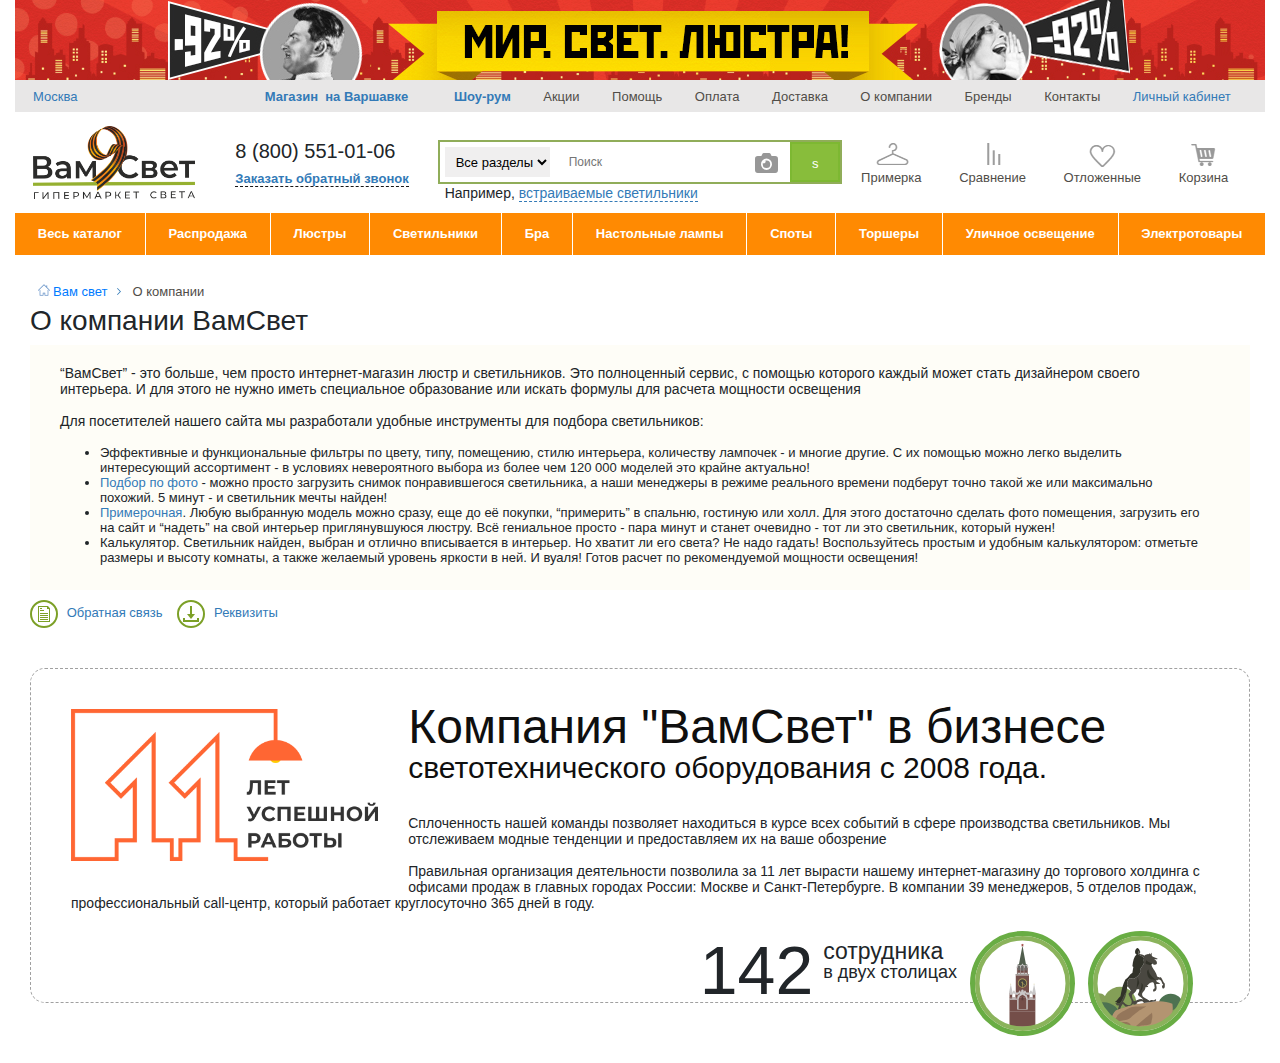
==== aboutUs.html @ 751c677e "about us" ====
<!DOCTYPE html>
<html lang="en">
<head>
	<meta charset="UTF-8">
	<title>Document</title>
	<meta name="viewport" content="width=device-width, initial-scale=1, shrink-to-fit=no">
	<link rel="stylesheet" href="css/bootstrap.min.css">
	<link rel="stylesheet" href="css/aboutUs.css">
</head>
<body>
	<div id="mySidenav" class="sidenav">
            <a href="#" id=space-link></a>
            <a href="#" class="main-menu-link accordion-menu-1" active>Главное меню</a>
            <nav class="mySidenav-panel" style="max-height: 304px">
                <a href="#" class="main-menu-link accordion-menu-2" >Распродажа</a>
                <nav class="mySidenav-panel">
                    <a href="#" class="main-menu-link pl-5 ">Люстры</a>
                    <a href="#" class="main-menu-link pl-5 ">Люстры</a>
                    <a href="#" class="main-menu-link pl-5 ">Люстры</a>
                </nav>
                <a href="#" class="main-menu-link accordion-menu-3" active id="category-link">Каталог</a>
                <nav class="mySidenav-panel" style="max-height: 152px">
                    <a href="#" class="main-menu-link pl-5">Люстры</a>
                    <a href="#" class="main-menu-link pl-5 ">Люстры</a>
                    <a href="#" class="main-menu-link pl-5 ">Люстры</a>
                    <a href="#" class="main-menu-link pl-5 ">Люстры</a>
                </nav>
                <a href="#" class="main-menu-link">Акции</a>
                <a href="#" class="main-menu-link">Шоу-рум</a>
                <a href="#" class="personal-cabinet d-block">Доставка</a>
                <a href="#" class="personal-cabinet d-block">Оплата</a>
                <a href="#" class="personal-cabinet d-block">Подбор по фото</a>
                <a href="#" class="personal-cabinet d-block">Контакты</a>
            </nav>
            <a href="#" class="personal-cabinet d-block" >Личный кабинет</a>
        </div>
        <div id="main">
            <div class="wrapper" >
                <div id="header" class="d-xl-none d-lg-none d-block d-sm-block d-md-block">
                    <div class="header__content header-container">
                        <div class="d-flex justify-content-between align-items-center">
                            
                            
                            <a href="#category-link" class="header-btn" id="span-open" onclick="openNav()">&#9776;
                            </a>
                            <span class="header-btn" id="span-close" onclick="closeNav()">&#9776;</span>
                            <img src="img/header/vslogo_9mm.png" class="d-none d-sm-block d-md-block" width="70" alt="">
                            <div class="header-form d-none d-sm-none d-md-none">
                                <input type="text">
                            </div>
                            <img src="img/header/header-img-1.PNG">
                            <img src="img/header/header-img-2.PNG">
                            <img src="img/header/header-img-3.PNG">
                            <img src="img/header/header-img-4.PNG">
                            <img src="img/header/header-img-5.PNG">
                            <img src="img/header/header-img-6.PNG">
                            <a href="#" class="nav-1__link_1 d-md-block d-sm-block d-none">Личный ка...</a>
                        </div>
                    </div>
                </div>
                <div class="container">
                    <div class="row top-nav">
                        <div class="col-12">
                            <a href="#">
                                <img src="img/bg-h.jpeg"
                                class="mx-100 d-xl-block d-lg-block d-md-none d-sm-none d-none m-auto" />
                                <img src="img/bg-h-mob.jpeg"
                                class="mx-100 d-xl-none d-lg-none d-md-block d-sm-block d-block m-auto">
                            </a>
                        </div>
                    </div>
                    <div class="row px-18 nav-1 no-gutters d-none d-sm-none d-md-none d-lg-flex d-xl-flex">
                        <div class="col-xl-2 col-lg-1">
                            <a href="#" class="d-block nav-1__links">Москва</a>
                        </div>
                        <div class="col-xl-2 col-lg-1 d-flex justify-content-around">
                            <a href="#" class="nav-1__link nav-1__links   font-weight-bold">Магазин &nbsp;<span
                                class="d-xl-inline d-lg-none">
                            на Варшавке</span></a>
                        </div>
                        <div class="col-xl-8 col-lg-10 d-flex justify-content-around">
                            <a href="#" class="nav-1__link nav-1__links   font-weight-bold">Шоу-рум</a>
                            <a href="#" class="nav-1__link">Акции</a>
                            <a href="#" class="nav-1__link">Помощь</a>
                            <a href="#" class="nav-1__link">Оплата</a>
                            <a href="#" class="nav-1__link">Доставка</a>
                            <div class="dropdown">
                                <a href="#" class="nav-1__link">О компании</a>
                                <div class="dropdown-content">
                                    <a href="#">Новости</a>
                                    <a href="#">Статьи</a>
                                    <a href="#">Онлайн-примерочная</a>
                                    <a href="#">Подбор освещения по фото</a>
                                    <a href="#">Фотогалерия</a>
                                </div>
                            </div>
                            <a href="#" class="nav-1__link">Бренды</a>
                            <a href="#" class="nav-1__link">Контакты</a>
                            <a href="#" class="nav-1__link nav-1__links  ">Личный кабинет</a>
                        </div>
                    </div>
                    <div class="row px-18 py-14 nav-2 no-gutters d-none d-sm-none d-md-none d-lg-flex d-xl-flex">
                        <div class="col-2">
                            <a href="#" class="nav-2__1-link">
                                <img src="img/header/vslogo_9m.png" class="mx-100">
                            </a>
                        </div>
                        <div class="col-2 nav-2-column-2">
                            <h5>8 (800) 551-01-06</h5>
                            <a href="#"><span>Заказать обратный звонок</span></a>
                        </div>
                        <div class="col-xl-4 col-lg-3">
                            <div class="nav-2-column-3">
                                <select>
                                    <option value="lustra">Все разделы </option>
                                    <option value="lustra">Люстры</option>
                                    <option value="lustra">Люстры</option>
                                    <option value="lustra">Люстры</option>
                                </select>
                                <input type="text" placeholder="Поиск">
                                <div class="photo">
                                </div>
                                <button>s</button>
                                <div class="note">
                                    <p>Например, <a href="#"><span>встраиваемые светильники</span></a></p>
                                </div>
                            </div>
                        </div>
                        <div class="col-xl-4 col-lg-4 ml-lg-3 m-xl-0 d-flex justify-content-around">
                            <div class="nav-2-column-4__block">
                                <img src="img/nav-2__img/nav-2-_img-1.PNG" class="ml-auto mr-auto" alt="">
                                <a href="#" class="dropdown">Примерка
                                    <div class="dropdown-content nav-2-column-4__block__drop">
                                        <h3>Примерка товары</h3>
                                        <p>Добавьте товары для примерки</p>
                                    </div>
                                </a>
                            </div>
                            <div class="nav-2-column-4__block">
                                <img src="img/nav-2__img/nav-2-_img-2.PNG" class="nav-2-column-4__block-img-2 ml-auto mr-auto"
                                alt="">
                                <a href="#" class="dropdown">Сравнение
                                    <div class="dropdown-content nav-2-column-4__block__drop">
                                        <h3>Сравнение товаров</h3>
                                        <p>Добавьте товары для сравнение</p>
                                    </div>
                                </a>
                            </div>
                            <div class="nav-2-column-4__block">
                                <img src="img/nav-2__img/nav-2-_img-3.PNG" class="ml-auto mr-auto" alt="">
                                <a href="#" class="dropdown">Отложенные
                                    <div class="dropdown-content nav-2-column-4__block__drop">
                                        <h3>Отложенные товары</h3>
                                        <p>Отложите понравившиеся товары</p>
                                    </div>
                                </a>
                            </div>
                            <div class="nav-2-column-4__block">
                                <img src="img/nav-2__img/nav-2-_img-4.PNG" class="ml-auto mr-auto" alt="">
                                <a href="#" class="dropdown">Корзина
                                    <div class="dropdown-content nav-2-column-4__block__drop">
                                        <h3>Корзина</h3>
                                        <p>Добавьте товары для покупки</p>
                                    </div>
                                </a>
                            </div>
                        </div>
                    </div>
                    <div class="row no-gutters nav-3 mb-4 d-none d-sm-none d-md-none d-xl-flex d-lg-flex">
                        <ul id="nav" class="col-12">
                            <li><a href="#">Весь каталог</a></li>
                            <li><a href="#">Распродажа</a></li>
                            <li><a href="#">Люстры</a></li>
                            <li><a href="#">Светильники</a></li>
                            <li><a href="#">Бра</a></li>
                            <li><a href="#">Настольные лампы</a></li>
                            <li><a href="#">Споты</a></li>
                            <li><a href="#">Торшеры</a></li>
                            <li><a href="#">Уличное освещение</a></li>
                            <li><a href="#">Электротовары</a></li>
                        </ul>
                    </div>
                </div>

			<main class="main">
				<div class="container">
					<div class="row no-gutters px-15">
						<nav class="main-nav">
							<a href="index.html">Вам свет</a>
							<a href="#">О компании</a>
						</nav>
						<div class="w-100"></div>
						<div>
							<h3>О компании ВамСвет</h3>
						</div>
						<div class="w-100"></div>
						<div class="main-description">
							<p class="mb-3 main-title">“ВамСвет” - это больше, чем просто интернет-магазин люстр и светильников. Это полноценный сервис, с помощью которого каждый может стать дизайнером своего интерьера. И для этого не нужно иметь специальное образование или искать формулы для расчета мощности освещения</p>
							<p class="mb-3">Для посетителей нашего сайта мы разработали удобные инструменты для подбора светильников:</p>
							<ul class="pl-40 mb-10">
								<li>Эффективные и функциональные фильтры по цвету, типу, помещению, стилю интерьера, количеству лампочек - и многие другие. С их помощью можно легко выделить интересующий ассортимент - в условиях невероятного выбора из более чем 120 000 моделей это крайне актуально!</li>
								<li><a href="#">Подбор по фото</a> - можно просто загрузить снимок понравившегося светильника, а наши менеджеры в режиме реального времени подберут точно такой же или максимально похожий. 5 минут - и светильник мечты найден!</li>
								<li><a href="#">Примерочная</a>. Любую выбранную модель можно сразу, еще до её покупки, “примерить” в спальню, гостиную или холл. Для этого достаточно сделать фото помещения, загрузить его на сайт и “надеть” на свой интерьер приглянувшуюся люстру. Всё гениальное просто - пара минут и станет очевидно - тот ли это светильник, который нужен!</li>
								<li>Калькулятор. Светильник найден, выбран и отлично вписывается в интерьер. Но хватит ли его света? Не надо гадать! Воспользуйтесь простым и удобным калькулятором: отметьте размеры и высоту комнаты, а также желаемый уровень яркости в ней. И вуаля! Готов расчет по рекомендуемой мощности освещения!</li>
							</ul>
						</div>
						<div class="w-100"></div>
						
						<div class="main-icons my-10">
							<a href="#">
								<i></i>
								<span>Обратная связь</span>
							</a>
							<a href="#">
								<i></i>
								<span>Реквизиты</span>
							</a>	
						</div>
						<div class="w-100"></div>
						<div class="main-section-1 w-100">
							<div class="main-section-1__content">
								<div>
								<img src="img/about/11_years.png" class="img-fluid" alt="">						
								</div>
								<p class="main-section-1__content-description">
									Компания "ВамСвет" в бизнесе <br>
								<span>светотехнического оборудования с 2008 года.</span>	
								</p>
								<p class="mb-3">Сплоченность нашей команды позволяет находиться в курсе всех событий в сфере производства светильников. Мы отслеживаем модные тенденции и предоставляем их на ваше обозрение</p>
								<p class="mb-3">Правильная организация деятельности позволила за 11 лет вырасти нашему интернет-магазину до торгового холдинга с офисами продаж в главных городах России: Москве и Санкт-Петербурге. В компании 39 менеджеров, 5 отделов продаж, профессиональный call-центр, который работает круглосуточно 365 дней в году.</p>
							</div>
							<div class="main-section-1__content-bottom">
								<div class="main-section-1__content-bottom__text">
									142
									<p>
										сотрудника
										<br>
										<span>в двух столицах</span>
									</p>
								</div>
								<div class="main-section-1__content-bottom__icons">
									<div class="main-section-1__content-bottom__icons-item">
										<img src="img/about/ico-02.svg" >
									</div>
									<div class="main-section-1__content-bottom__icons-item">
										<img src="img/about/ico-03.svg" >
									</div>
								</div>		
							</div>
						</div>
					</div>	
					<!-- row -->

				</div>	
				<!-- container -->
			</main>		

            </div>
			<!-- wrapper -->
        </div>
		  <!-- main -->


        <script src="js/about.js"></script>
</body>
</html>
---- css/aboutUs.css ----
* {
    margin: 0;
    padding: 0;
    box-sizing: border-box;
}

html {
    scroll-behavior: smooth;
}

body {
    font: 13px Arial, Helvetica, sans-serif;
}

p {
    font-size: 14px;
}
:root {
    --firstColor: #337ab7;
    --secondColor: #504d48;
    --thirdColor: #CC0000;
    --fourColor: #90ad59;
    --fiveColor: #E8E7E7;
}

a {
    text-decoration: none;
}
a:hover {
    text-decoration: none;
}

/* our-margins */

.my-10 {
    margin-top: 10px;
    margin-bottom: 10px;
}

.my {
    margin-top: 20px;
    margin-bottom: 10px;
}

.mx-100 {
    max-width: 100%;
}

.mb-10 {
    margin-bottom: 10px;
}

/* container */

.container {
    position: relative;
    max-width: 1280px;
}

/*  own-paddings  */

.pl-40 {
    padding-left: 40px;
}

.px-18 {
    padding-left: 18px;
    padding-right: 18px;
}

.py-14 {
    padding-top: 14px;
    padding-bottom: 14px;
}


.px-15 {
    padding: 0 15px;
}

/* header-block */

#header {
    padding: 21px 0 15px;
    position: fixed;
    top: 0;
    width: 100%;
    left: 0;
    margin: 0;
    z-index: 100;
    background-color: #fff;
    border-bottom: 2px solid #F6F6F6;
}


.header__content {
    min-height: 52px;
    margin: 0 auto;
}
@media screen and (max-width: 991px) {
    .header-container {
        max-width: 750px;
        padding: 0 15px;
     
    }
}

.header-btn {
    font-size: 30px;
    cursor: pointer;
}

.sidenav {
  height: 100%;
  width: 0;
  position: fixed;
  z-index: 1;
  top: 0;
  left: 0;
  background-color: #FCFBFB;
  overflow-x: hidden;
  transition: 0.5s;
}

.mySidenav-panel {
    max-height: 0;
    overflow: hidden;
    transition: max-height 0.5s ease-out;
}

.sidenav-link:hover {
  color: #f1f1f1;
}

.sidenav .closebtn {
  position: absolute;
  top: 0;
  right: 25px;
  font-size: 36px;
  margin-left: 50px;
}


#main {
  transition: margin-left .5s;
}

#span-close {
    display: none;
}

#space-link {
    display: block;
    padding: 2px 0 19px;
}



.accordion-menu-1::after {
    position: absolute;
    top: 0;
    right: 23px;
    display: block;
    height: 100%;
    width: 6px;
    content: "";
    background: url("../img/arrow-menu-mob.png") no-repeat 0 50%;
}

.accordion-menu-2::after {
    position: absolute;
    top: 0;
    right: 23px;
    display: block;
    height: 100%;
    width: 6px;
    content: "";
    background: url("../img/arrow-menu-mob.png") no-repeat 0 50%;
}


.accordion-menu-3::after {
    position: absolute;
    top: 0;
    right: 23px;
    display: block;
    height: 100%;
    width: 6px;
    content: "";
    background: url("../img/arrow-menu-mob.png") no-repeat 0 50%;
}

.active1, .accordion-menu-1:hover {
    color: #fff !important;
    background-color: #9BC85B;
}

.active2, .accordion-menu-2:hover {
        color: #24282b;
    background-color: #DFDFDF;
}

.active3, .accordion-menu-3:hover {
        color: #24282b;
    background-color: #DFDFDF;
}
.main-menu-link {
    display: block;
    position: relative;
    height: 38px;
    line-height: 38px;
    font-family: Arial;
    font-size: 13px;
    font-weight: 400;
    color: #24282b;
    padding: 0 23px;
    border-top: 1px solid #dcdcdc;
}

.personal-cabinet {
    display: block;
    border-bottom: 1px solid #dcdcdc;
    position: relative;
    height: 38px;
    line-height: 38px;
    font-family: Arial;
    font-size: 13px;
    font-weight: 400;
    color: #24282b;
    padding: 0px;
    width: 100%;
    background: #999;
    color: #fff;
    padding-left: 20px;
    padding-right: 10px;
}



@media screen and (max-height: 450px) {
  .sidenav {padding-top: 15px;}
}





/*  nav-1-block */

.nav-1 {
    align-items: center;
    min-height: 32px;
    background-color: var(--fiveColor);
}

.nav-1__link {
    display: flex;
    align-items: center;
    height: 32px;
    padding: 0 12px;
}
@media screen and (max-width: 1200px) {
    .nav-1__link {
        padding: 0 5px;
    }
}
.nav-1__link:hover {
    background-color: #fff;
}

.nav-1__link {
    color: var(--secondColor);
}

.nav-1__links {
    color: var(--firstColor);
}
@media screen and (max-width: 992px) {
    .top-nav {
        margin-top: 90px;
    }
}

.dropdown {
    position: relative;
}

.dropdown-content {
    display: none;
    position: absolute;
    background-color: #fff;
    min-width: 260px;
    box-shadow: 0 8px 16px 0 rgba(0, 0, 0, 0.2);
    z-index: 1000;
}

.dropdown-content a {
    color: black;
    padding: 12px 16px;
    text-decoration: none;
    display: block;
}
.dropdown-content a:hover {
    color: var(--thirdColor);
}
.dropdown:hover .dropdown-content {
    display: block;
}
.dropdown:hover a {
    background-color: #fff;
}

/* nav-2-block */

.nav-2__1-link {
    display: block;
    width: 162px;
    height: 100%;
}

.nav-2 {
    display: flex;
    align-items: center;
}

.nav-2-column-2 > a > span {
    color: var(--firstColor);
    font-size: 13px;
    font-weight: bold;
    border-bottom: 1px dashed #171717;
}
@media screen and (max-width: 1140px) {
    .nav-2-column-2 > h5 {
        font-size: 18px;
    }

    .nav-2-column-2 {
        margin-right: 30px;
        margin-left: 30px;
    }

    .nav-2-column-2 > a > span {
        font-size: 11px;
    }
}
.nav-2-column-2 > a:hover span {
    color: var(--thirdColor);
    transition: 500ms;
    border: none;
    -webkit-transition: 500ms;
    -moz-transition: 500ms;
    -ms-transition: 500ms;
    -o-transition: 500ms;
}

.nav-2-column-3 {
    position: relative;
    display: flex;
    border: 2px solid #90ad59;
}

.nav-2-column-3 > select {
    display: flex;
    flex-wrap: nowrap;
    align-items: center;
    min-width: 98px;
    margin: 5px;
    background: #f0efef;
    padding-left: 7px;
    border: none;
    outline: none;
}

.nav-2-column-3 > input {
    width: 190px;
    font-size: 12px;
    color: #000;
    height: 40px;
    line-height: 40px;
    background: none;
    border: none;
    padding: 0 0 0 14px;
    outline: none;
}
@media screen and (min-width: 1198px) and (max-width: 1266px) {
    .nav-2-column-3 > input {
        width: 170px;
    }
}
.photo {
    background: url("../img/photo.svg") no-repeat;
    background-position: center;
    width: 23px;
    height: 40px;
    margin: 0 10px;
    cursor: pointer;
    position: relative;
}
.nav-2-column-3 > button {
    position: absolute;
    right: 0;
    min-width: 50px;
    border: 2px solid #7db832;
    height: 40px;
    line-height: 40px;
    text-align: center;
    background: #88bd3b;
    cursor: pointer;
    outline: none;
    vertical-align: bottom;
    color: #ffffff;
}

.nav-2-column-4__block {
    display: flex;
    justify-content: space-between;
    align-items: flex-start;
    flex-direction: column;
}

.nav-2-column-4__block > a {
    color: var(--secondColor);
}
.nav-2-column-4__block > a:hover {
    color: var(--fourColor);
    transition: 500ms;
    -webkit-transition: 500ms;
    -moz-transition: 500ms;
    -ms-transition: 500ms;
    -o-transition: 500ms;
}

.nav-2-column-4__block-img-2 {
    margin-top: -5px;
}

.nav-2-column-4__block__drop {
    position: absolute;
    left: -250px;
    top: 20px;
    width: 340px;
    border: 1px solid #eae9e9;
    background: #fff;
    border-radius: 2px;
    z-index: 99;
    margin-top: 10px;
}

.nav-2-column-4__block__drop > h3 {
    color: #000;
    padding: 10px 15px;
    font-size: 18px;
}

.nav-2-column-4__block__drop > p {
    color: #000;
    padding: 10px 15px 0;
    border-top: 1px solid #dedede;
}

.note {
    bottom: -35px;
    position: absolute;
    margin-left: 5px;
    margin-top: 5px;
}

.note > p > a {
    color: var(--firstColor);
}

.note > p > a > span {
    border-bottom: 0.5px dashed #337ab7;
}
.note > p > a:hover span {
    border: none;
}
@media screen and (max-width: 1042px) {
    .note {
        font-size: 12px;
    }
}

/* nav-3 */

.nav-3 {
    height: 42px;
    background-color: #ff8a02;
}

#nav {
    list-style: none;
    margin: 0;
    display: flex;
    justify-content: space-between;
    align-items: center;
    height: 100%;
    padding: 0;
}

#nav > li {
    -webkit-box-flex: 1;
    -ms-flex-positive: 1;
    flex-grow: 1;
    height: 42px;
    line-height: 42px;
    white-space: nowrap;
    text-align: center;
}
#nav > li:not(:last-child) {
    border-right: 1px solid #fff;
}

#nav > li > a {
    display: block;
    padding: 0 20px;
    height: 100%;
    font-size: 14px;
    font-weight: bold;
    color: #ffffff;
}
#nav > li > a:hover {
    background-color: #67ae00;
}
@media screen and (max-width: 1299px) {
    #nav > li > a {
        padding: 0 12px;
        font-size: 13px;
    }
}
@media screen and (max-width: 1199px) {
    #nav > li > a {
        padding: 0 10px;
        font-size: 11px;
    }
}


/* main */ 

.main {
    display: block;   
}

@media screen and (max-width: 992px) {
    .main {
        padding-top: 21px;
        padding-bottom: 10px;
    }
}


.main-nav {
    display: -webkit-flex;
    display: -moz-flex;
    display: -ms-flex;
    display: -o-flex;
    display: flex;
}

.main-nav > a:nth-child(1):before {
    content: "";
    background: url("../img/about/home-link.png")no-repeat center;
    width: 12px;
    height: 12px;
    position: absolute;
    margin-left: -15px;
    top: 5px;
}
 
.main-nav > a:nth-child(1) {
    display: block;
    padding: 5px 5px 5px 23px;
    margin-right: 15px;
}

.main-nav > a:nth-child(1):hover {
    color: var(--thirdColor);
}

.main-nav > a:nth-child(1):after {
    content: '';
    background: url("../img/about/arrow-down.svg") no-repeat center;
    width: 4px;
    height: 9px;
    position: absolute;
    top: 12px;
    margin-left: 10px;
    margin-top: -4px;
    -webkit-transform: rotate(180deg);
    -ms-transform: rotate(180deg);
    transform: rotate(180deg);
}

.main-nav > a:nth-child(2) {
    color: var(--secondColor);
    display: block; 
    padding: 5px;
}


.main-description {
    background-color: #fefdf7;
    padding: 20px 50px 15px 30px;
}

.main-description > ul > li > a {
    color: var(--firstColor);
}

.main-description > ul > li > a:hover {
    color: var(--thirdColor);
}

.main-icons {
    display: -webkit-flex;
    display: -moz-flex;
    display: -ms-flex;
    display: -o-flex;
    display: flex;
}

.main-icons > a {
    color: var(--firstColor);
    margin-right: 15px;
}

.main-icons > a:hover {
    color: var(--thirdColor);
}

.main-icons > a > i {
    vertical-align: middle;
    display: inline-block;
    border-radius: 100%;
    border: 2px solid #7ca027;
    position: relative;
    width: 28px;
    height: 28px;
    margin-right: 5px;
}

.main-icons > a:nth-child(1) > i {
    background: url("../img/about/icon__page.png") no-repeat center;
} 
.main-icons > a:nth-child(2) > i {
    background: url("../img/about/icon__download.png") no-repeat center;
} 



/* main-section-1 */


.main-section-1 {
    border: 1px dashed #a0a0a0;
    padding: 40px 40px 75px 40px;
    position: relative;
    border-radius: 15px;
    margin-top: 30px;
    margin-bottom: 60px;
}

@media only screen and (max-width: 991px) {
       .main-section-1{
        padding: 20px 21px 75px;
       } 
}

@media only screen and (max-width: 763px) {
       .main-section-1{
        padding-bottom: 125px !important;
       } 
}

@media only screen and (max-width: 650px) {
    .main-section-1 {
        padding: 20px 10px 100px;        
    }
}

@media only screen and (max-width: 600px) {
    .main-section-1 {
        margin-bottom: 82px; 
    }
}

.main-section-1__content > div:nth-child(1) {
    float: left;
    width: 27%;
    text-align: center;
    margin-right: 30px;
    margin-bottom: 30px;
}

@media only screen and (max-width: 500px) {
    .main-section-1__content > div:nth-child(1) {
        width: 100%;
    }    
}

.main-section-1__content-description{
    color: #0f0f0f;
    font-weight: 400;
    font-size: 48px;
    line-height: 35px;
    margin-bottom: 30px;
}


.main-section-1__content-description > span {
    font-size: 30px;
}

@media only screen and (max-width: 1000px) {
    .main-section-1__content-description {
        font-size: 30px;
    }
}

@media only screen and (max-width: 991px) {
    .main-section-1__content-description {
        padding-top: 14px;
    }
}

@media only screen and (max-width: 763px) {
    .main-section-1__content-description {
        padding-top: 14px;   
    }
}

@media only screen and (max-width: 500px) {
    .main-section-1__content-description {
         font-size: 18px;
         line-height: 23px;   
    }
    .main-section-1__content-description > span {
        font-size: 18px;
    }
}



.main-section-1__content-bottom__text {
    font-size: 68px;
    display: -webkit-flex;
    display: -moz-flex;
    display: -ms-flex;
    display: -o-flex;
    display: flex;
}


.main-section-1__content-bottom__text > p {
    font-size: 23px;
    line-height: 19px;
    padding-top: 11px;
    padding-left: 10px;
}

.main-section-1__content-bottom__text > p > span {
    font-size: 18px;
}

.main-section-1__content-bottom {
    position: absolute;
    display: -webkit-box;
    display: -ms-flexbox;
    display: flex;
    bottom: -34px;
    right: 56px;
}



@media only screen and (max-width: 640px) {
        .main-section-1__content-bottom {
            right: calc(50% - (236px/2));
            bottom: -90px;
            flex-direction: column;
        }
}


.main-section-1__content-bottom__icons-item {
    width: 105px;
    height: 105px;
    float: left;
    margin-left: 13px;
    background: #ffffff;
    border: 5px solid #69ad44;
    border-radius: 50%;
}
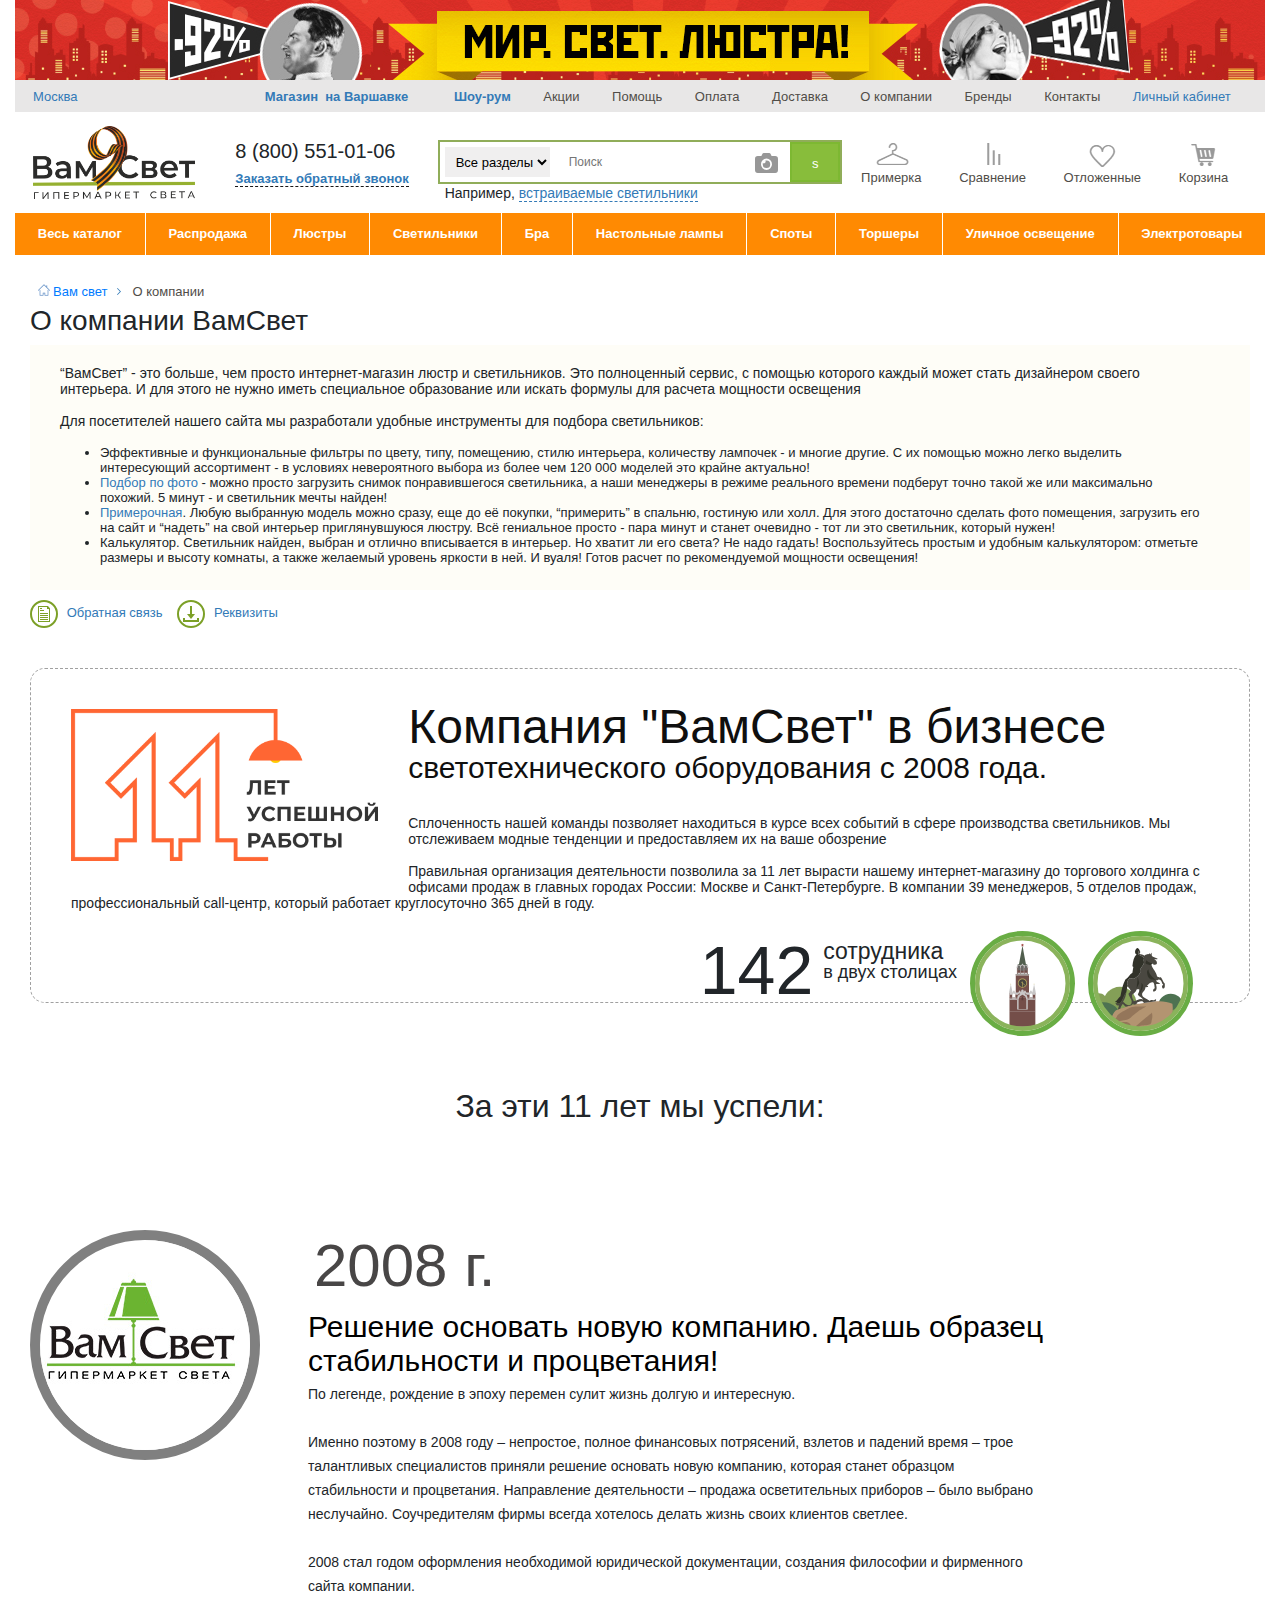
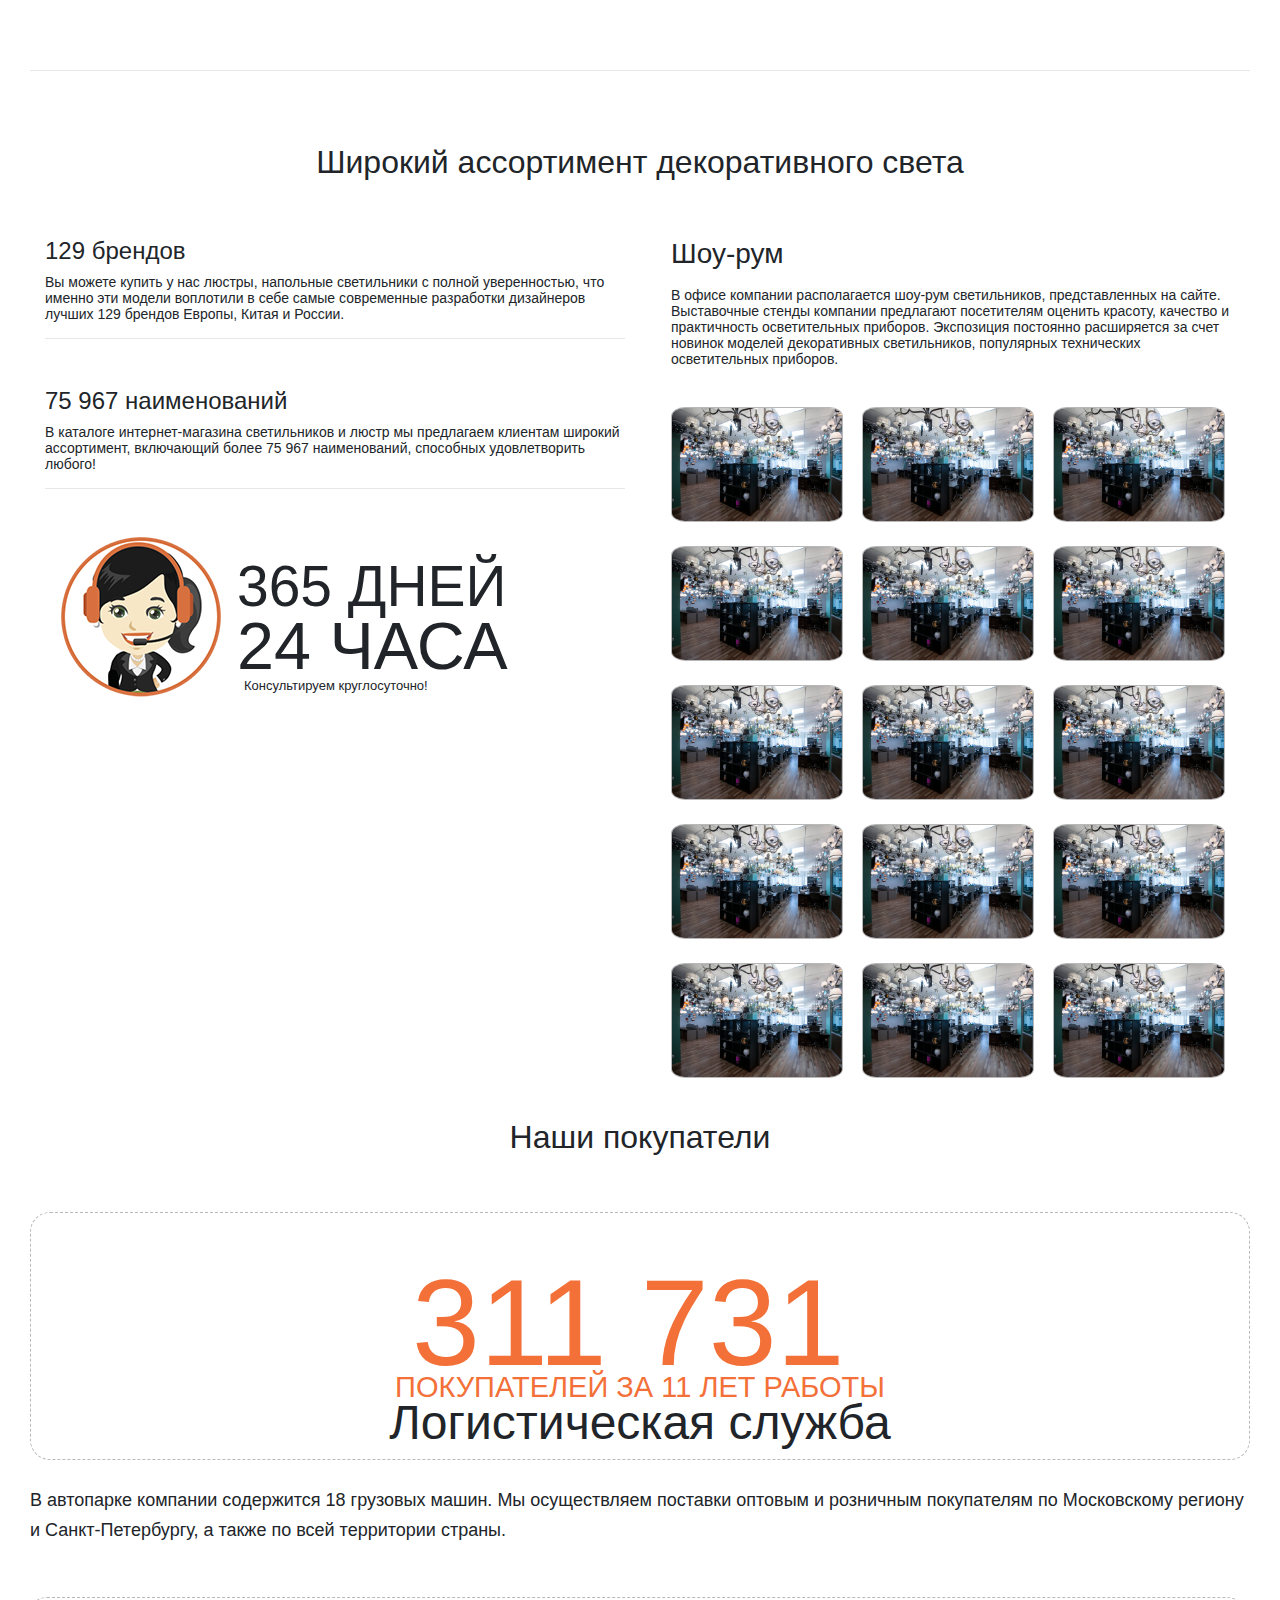
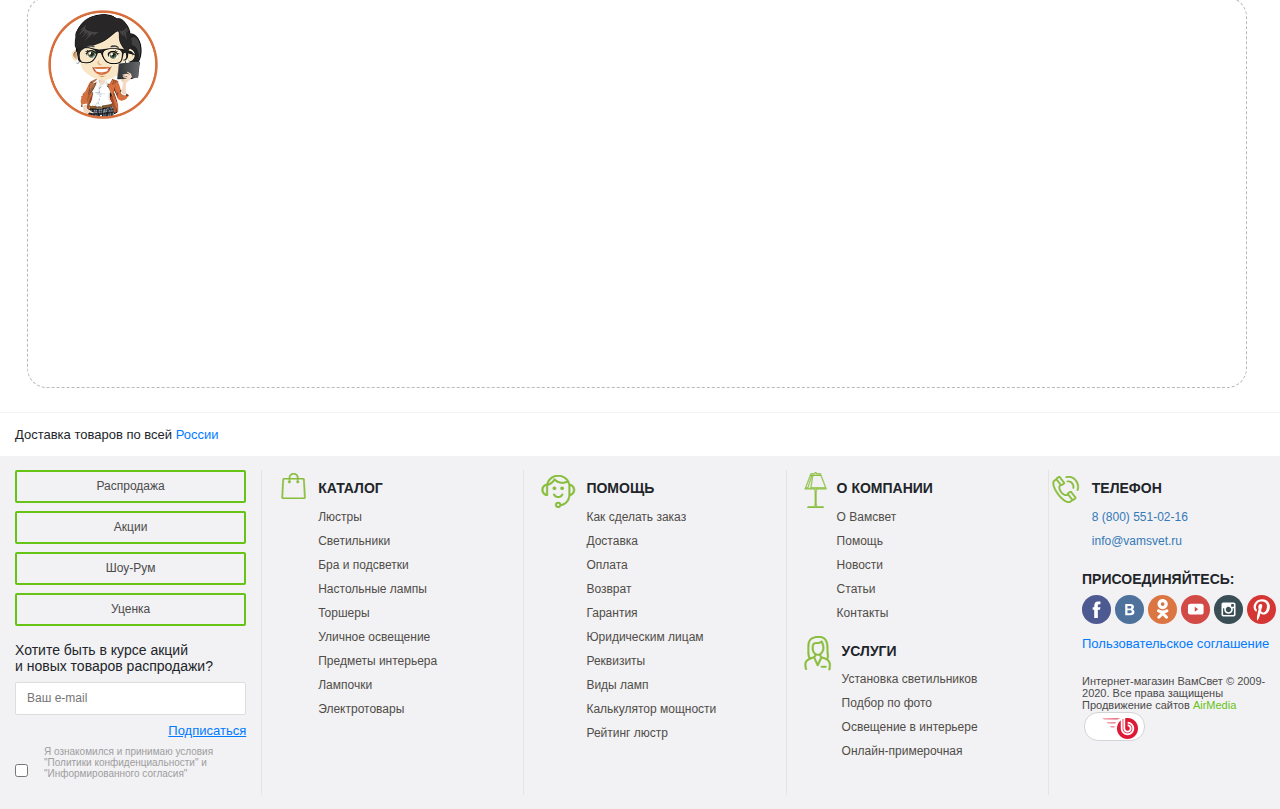
==== commit e1d52e94: "next changes" ====
--- a/aboutUs.html
+++ b/aboutUs.html
@@ -1,266 +1,763 @@
 <!DOCTYPE html>
 <html lang="en">
+
 <head>
-	<meta charset="UTF-8">
-	<title>Document</title>
-	<meta name="viewport" content="width=device-width, initial-scale=1, shrink-to-fit=no">
-	<link rel="stylesheet" href="css/bootstrap.min.css">
-	<link rel="stylesheet" href="css/aboutUs.css">
+    <meta charset="UTF-8">
+    <title>Document</title>
+    <meta name="viewport" content="width=device-width, initial-scale=1, shrink-to-fit=no">
+    <link rel="stylesheet" href="css/bootstrap.min.css">
+    <link rel="stylesheet" href="css/aboutUs.css">
 </head>
+
 <body>
-	<div id="mySidenav" class="sidenav">
-            <a href="#" id=space-link></a>
-            <a href="#" class="main-menu-link accordion-menu-1" active>Главное меню</a>
-            <nav class="mySidenav-panel" style="max-height: 304px">
-                <a href="#" class="main-menu-link accordion-menu-2" >Распродажа</a>
-                <nav class="mySidenav-panel">
-                    <a href="#" class="main-menu-link pl-5 ">Люстры</a>
-                    <a href="#" class="main-menu-link pl-5 ">Люстры</a>
-                    <a href="#" class="main-menu-link pl-5 ">Люстры</a>
-                </nav>
-                <a href="#" class="main-menu-link accordion-menu-3" active id="category-link">Каталог</a>
-                <nav class="mySidenav-panel" style="max-height: 152px">
-                    <a href="#" class="main-menu-link pl-5">Люстры</a>
-                    <a href="#" class="main-menu-link pl-5 ">Люстры</a>
-                    <a href="#" class="main-menu-link pl-5 ">Люстры</a>
-                    <a href="#" class="main-menu-link pl-5 ">Люстры</a>
-                </nav>
-                <a href="#" class="main-menu-link">Акции</a>
-                <a href="#" class="main-menu-link">Шоу-рум</a>
-                <a href="#" class="personal-cabinet d-block">Доставка</a>
-                <a href="#" class="personal-cabinet d-block">Оплата</a>
-                <a href="#" class="personal-cabinet d-block">Подбор по фото</a>
-                <a href="#" class="personal-cabinet d-block">Контакты</a>
+    <div id="mySidenav" class="sidenav">
+        <a href="#" id=space-link></a>
+        <a href="#" class="main-menu-link accordion-menu-1" active>Главное меню</a>
+        <nav class="mySidenav-panel" style="max-height: 304px">
+            <a href="#" class="main-menu-link accordion-menu-2">Распродажа</a>
+            <nav class="mySidenav-panel">
+                <a href="#" class="main-menu-link pl-5 ">Люстры</a>
+                <a href="#" class="main-menu-link pl-5 ">Люстры</a>
+                <a href="#" class="main-menu-link pl-5 ">Люстры</a>
             </nav>
-            <a href="#" class="personal-cabinet d-block" >Личный кабинет</a>
+            <a href="#" class="main-menu-link accordion-menu-3" active id="category-link">Каталог</a>
+            <nav class="mySidenav-panel" style="max-height: 152px">
+                <a href="#" class="main-menu-link pl-5">Люстры</a>
+                <a href="#" class="main-menu-link pl-5 ">Люстры</a>
+                <a href="#" class="main-menu-link pl-5 ">Люстры</a>
+                <a href="#" class="main-menu-link pl-5 ">Люстры</a>
+            </nav>
+            <a href="#" class="main-menu-link">Акции</a>
+            <a href="#" class="main-menu-link">Шоу-рум</a>
+            <a href="#" class="personal-cabinet d-block">Доставка</a>
+            <a href="#" class="personal-cabinet d-block">Оплата</a>
+            <a href="#" class="personal-cabinet d-block">Подбор по фото</a>
+            <a href="#" class="personal-cabinet d-block">Контакты</a>
+        </nav>
+        <a href="#" class="personal-cabinet d-block">Личный кабинет</a>
+    </div>
+    <div id="main">
+        <div class="wrapper">
+            <div id="header" class="d-xl-none d-lg-none d-block d-sm-block d-md-block">
+                <div class="header__content header-container">
+                    <div class="d-flex justify-content-between align-items-center">
+
+
+                        <a href="#category-link" class="header-btn" id="span-open" onclick="openNav()">&#9776;
+                        </a>
+                        <span class="header-btn" id="span-close" onclick="closeNav()">&#9776;</span>
+                        <img src="img/header/vslogo_9mm.png" class="d-none d-sm-block d-md-block" width="70" alt="">
+                        <div class="header-form d-none d-sm-none d-md-none">
+                            <input type="text">
+                        </div>
+                        <img src="img/header/header-img-1.PNG">
+                        <img src="img/header/header-img-2.PNG">
+                        <img src="img/header/header-img-3.PNG">
+                        <img src="img/header/header-img-4.PNG">
+                        <img src="img/header/header-img-5.PNG">
+                        <img src="img/header/header-img-6.PNG">
+                        <a href="#" class="nav-1__link_1 d-md-block d-sm-block d-none">Личный ка...</a>
+                    </div>
+                </div>
+            </div>
+            <div class="container">
+                <div class="row top-nav">
+                    <div class="col-12">
+                        <a href="#">
+                            <img src="img/bg-h.jpeg"
+                                class="mx-100 d-xl-block d-lg-block d-md-none d-sm-none d-none m-auto" />
+                            <img src="img/bg-h-mob.jpeg"
+                                class="mx-100 d-xl-none d-lg-none d-md-block d-sm-block d-block m-auto">
+                        </a>
+                    </div>
+                </div>
+                <div class="row px-18 nav-1 no-gutters d-none d-sm-none d-md-none d-lg-flex d-xl-flex">
+                    <div class="col-xl-2 col-lg-1">
+                        <a href="#" class="d-block nav-1__links">Москва</a>
+                    </div>
+                    <div class="col-xl-2 col-lg-1 d-flex justify-content-around">
+                        <a href="#" class="nav-1__link nav-1__links   font-weight-bold">Магазин &nbsp;<span
+                                class="d-xl-inline d-lg-none">
+                                на Варшавке</span></a>
+                    </div>
+                    <div class="col-xl-8 col-lg-10 d-flex justify-content-around">
+                        <a href="#" class="nav-1__link nav-1__links   font-weight-bold">Шоу-рум</a>
+                        <a href="#" class="nav-1__link">Акции</a>
+                        <a href="#" class="nav-1__link">Помощь</a>
+                        <a href="#" class="nav-1__link">Оплата</a>
+                        <a href="#" class="nav-1__link">Доставка</a>
+                        <div class="dropdown">
+                            <a href="#" class="nav-1__link">О компании</a>
+                            <div class="dropdown-content">
+                                <a href="#">Новости</a>
+                                <a href="#">Статьи</a>
+                                <a href="#">Онлайн-примерочная</a>
+                                <a href="#">Подбор освещения по фото</a>
+                                <a href="#">Фотогалерия</a>
+                            </div>
+                        </div>
+                        <a href="#" class="nav-1__link">Бренды</a>
+                        <a href="#" class="nav-1__link">Контакты</a>
+                        <a href="#" class="nav-1__link nav-1__links  ">Личный кабинет</a>
+                    </div>
+                </div>
+                <div class="row px-18 py-14 nav-2 no-gutters d-none d-sm-none d-md-none d-lg-flex d-xl-flex">
+                    <div class="col-2">
+                        <a href="#" class="nav-2__1-link">
+                            <img src="img/header/vslogo_9m.png" class="mx-100">
+                        </a>
+                    </div>
+                    <div class="col-2 nav-2-column-2">
+                        <h5>8 (800) 551-01-06</h5>
+                        <a href="#"><span>Заказать обратный звонок</span></a>
+                    </div>
+                    <div class="col-xl-4 col-lg-3">
+                        <div class="nav-2-column-3">
+                            <select>
+                                <option value="lustra">Все разделы </option>
+                                <option value="lustra">Люстры</option>
+                                <option value="lustra">Люстры</option>
+                                <option value="lustra">Люстры</option>
+                            </select>
+                            <input type="text" placeholder="Поиск">
+                            <div class="photo">
+                            </div>
+                            <button>s</button>
+                            <div class="note">
+                                <p>Например, <a href="#"><span>встраиваемые светильники</span></a></p>
+                            </div>
+                        </div>
+                    </div>
+                    <div class="col-xl-4 col-lg-4 ml-lg-3 m-xl-0 d-flex justify-content-around">
+                        <div class="nav-2-column-4__block">
+                            <img src="img/nav-2__img/nav-2-_img-1.PNG" class="ml-auto mr-auto" alt="">
+                            <a href="#" class="dropdown">Примерка
+                                <div class="dropdown-content nav-2-column-4__block__drop">
+                                    <h3>Примерка товары</h3>
+                                    <p>Добавьте товары для примерки</p>
+                                </div>
+                            </a>
+                        </div>
+                        <div class="nav-2-column-4__block">
+                            <img src="img/nav-2__img/nav-2-_img-2.PNG"
+                                class="nav-2-column-4__block-img-2 ml-auto mr-auto" alt="">
+                            <a href="#" class="dropdown">Сравнение
+                                <div class="dropdown-content nav-2-column-4__block__drop">
+                                    <h3>Сравнение товаров</h3>
+                                    <p>Добавьте товары для сравнение</p>
+                                </div>
+                            </a>
+                        </div>
+                        <div class="nav-2-column-4__block">
+                            <img src="img/nav-2__img/nav-2-_img-3.PNG" class="ml-auto mr-auto" alt="">
+                            <a href="#" class="dropdown">Отложенные
+                                <div class="dropdown-content nav-2-column-4__block__drop">
+                                    <h3>Отложенные товары</h3>
+                                    <p>Отложите понравившиеся товары</p>
+                                </div>
+                            </a>
+                        </div>
+                        <div class="nav-2-column-4__block">
+                            <img src="img/nav-2__img/nav-2-_img-4.PNG" class="ml-auto mr-auto" alt="">
+                            <a href="#" class="dropdown">Корзина
+                                <div class="dropdown-content nav-2-column-4__block__drop">
+                                    <h3>Корзина</h3>
+                                    <p>Добавьте товары для покупки</p>
+                                </div>
+                            </a>
+                        </div>
+                    </div>
+                </div>
+                <div class="row no-gutters nav-3 mb-4 d-none d-sm-none d-md-none d-xl-flex d-lg-flex">
+                    <ul id="nav" class="col-12">
+                        <li><a href="#">Весь каталог</a></li>
+                        <li><a href="#">Распродажа</a></li>
+                        <li><a href="#">Люстры</a></li>
+                        <li><a href="#">Светильники</a></li>
+                        <li><a href="#">Бра</a></li>
+                        <li><a href="#">Настольные лампы</a></li>
+                        <li><a href="#">Споты</a></li>
+                        <li><a href="#">Торшеры</a></li>
+                        <li><a href="#">Уличное освещение</a></li>
+                        <li><a href="#">Электротовары</a></li>
+                    </ul>
+                </div>
+            </div>
+
+            <main class="main mb-4">
+                <div class="container">
+                    <div class="row no-gutters px-15 mb-4">
+                        <nav class="main-nav">
+                            <a href="index.html">Вам свет</a>
+                            <a href="#">О компании</a>
+                        </nav>
+                        <div class="w-100"></div>
+                        <div>
+                            <h3>О компании ВамСвет</h3>
+                        </div>
+                        <div class="w-100"></div>
+                        <div class="main-description">
+                            <p class="mb-3 main-title">“ВамСвет” - это больше, чем просто интернет-магазин люстр и
+                                светильников. Это полноценный сервис, с помощью которого каждый может стать дизайнером
+                                своего интерьера. И для этого не нужно иметь специальное образование или искать формулы
+                                для расчета мощности освещения</p>
+                            <p class="mb-3">Для посетителей нашего сайта мы разработали удобные инструменты для подбора
+                                светильников:</p>
+                            <ul class="pl-40 mb-10">
+                                <li>Эффективные и функциональные фильтры по цвету, типу, помещению, стилю интерьера,
+                                    количеству лампочек - и многие другие. С их помощью можно легко выделить
+                                    интересующий ассортимент - в условиях невероятного выбора из более чем 120 000
+                                    моделей это крайне актуально!</li>
+                                <li><a href="#">Подбор по фото</a> - можно просто загрузить снимок понравившегося
+                                    светильника, а наши менеджеры в режиме реального времени подберут точно такой же или
+                                    максимально похожий. 5 минут - и светильник мечты найден!</li>
+                                <li><a href="#">Примерочная</a>. Любую выбранную модель можно сразу, еще до её покупки,
+                                    “примерить” в спальню, гостиную или холл. Для этого достаточно сделать фото
+                                    помещения, загрузить его на сайт и “надеть” на свой интерьер приглянувшуюся люстру.
+                                    Всё гениальное просто - пара минут и станет очевидно - тот ли это светильник,
+                                    который нужен!</li>
+                                <li>Калькулятор. Светильник найден, выбран и отлично вписывается в интерьер. Но хватит
+                                    ли его света? Не надо гадать! Воспользуйтесь простым и удобным калькулятором:
+                                    отметьте размеры и высоту комнаты, а также желаемый уровень яркости в ней. И вуаля!
+                                    Готов расчет по рекомендуемой мощности освещения!</li>
+                            </ul>
+                        </div>
+                        <div class="w-100"></div>
+
+                        <div class="main-icons my-10">
+                            <a href="#">
+                                <i></i>
+                                <span>Обратная связь</span>
+                            </a>
+                            <a href="#">
+                                <i></i>
+                                <span>Реквизиты</span>
+                            </a>
+                        </div>
+                        <div class="w-100"></div>
+                        <div class="main-section-1 w-100">
+                            <div class="main-section-1__content">
+                                <div>
+                                    <img src="img/about/11_years.png" class="img-fluid" alt="">
+                                </div>
+                                <p class="main-section-1__content-description">
+                                    Компания "ВамСвет" в бизнесе <br>
+                                    <span>светотехнического оборудования с 2008 года.</span>
+                                </p>
+                                <p class="mb-3">Сплоченность нашей команды позволяет находиться в курсе всех событий в
+                                    сфере производства светильников. Мы отслеживаем модные тенденции и предоставляем их
+                                    на ваше обозрение</p>
+                                <p class="mb-3">Правильная организация деятельности позволила за 11 лет вырасти нашему
+                                    интернет-магазину до торгового холдинга с офисами продаж в главных городах России:
+                                    Москве и Санкт-Петербурге. В компании 39 менеджеров, 5 отделов продаж,
+                                    профессиональный call-центр, который работает круглосуточно 365 дней в году.</p>
+                            </div>
+                            <div class="main-section-1__content-bottom">
+                                <div class="main-section-1__content-bottom__text">
+                                    142
+                                    <p>
+                                        сотрудника
+                                        <br>
+                                        <span>в двух столицах</span>
+                                    </p>
+                                </div>
+                                <div class="main-section-1__content-bottom__icons">
+                                    <div class="main-section-1__content-bottom__icons-item">
+                                        <img src="img/about/ico-02.svg">
+                                    </div>
+                                    <div class="main-section-1__content-bottom__icons-item">
+                                        <img src="img/about/ico-03.svg">
+                                    </div>
+                                </div>
+                            </div>
+                        </div>
+                    </div>
+                    <!-- row -->
+                    <div class="row no-gutters px-15">
+                        <div class="col text-center mb-5">
+                            <h2>За эти 11 лет мы успели:</h2>
+                        </div>
+                        <div class="w-100"></div>
+                        <div class="w-100 mb-5"></div>
+                        <div
+                            class="col-xl-10 col-lg-10 col-md-12 col-sm-12 col-12 d-flex flex-xl-ro flex-lg-row flex-md-row flex-sm-column flex-column mb-5">
+                            <div class="about-logo mx-sm-auto mx-auto">
+                                <img src="img/about/logo.jpg">
+                            </div>
+                            <div class="about-text-year ml-xl-5 ml-lg-5 ml-md-5 ml-sm-0 ml-0">
+                                <h3 class="d-xl-block d-lg-block d-md-none d-sm-none d-none">2008 г.</h3>
+                                <span>Решение основать новую компанию. Даешь образец стабильности и процветания!</span>
+                                <p class="mb-4">По легенде, рождение в эпоху перемен сулит жизнь долгую и
+                                    интересную.&nbsp;</p>
+                                <p class="mb-4">Именно поэтому в 2008 году – непростое, полное финансовых потрясений,
+                                    взлетов и падений время – трое талантливых специалистов приняли решение основать
+                                    новую компанию, которая станет образцом стабильности и процветания. Направление
+                                    деятельности – продажа осветительных приборов – было выбрано неслучайно.
+                                    Соучредителям фирмы всегда хотелось делать жизнь своих клиентов светлее.&nbsp;</p>
+                                <p class="mb-4">2008 стал годом оформления необходимой юридической документации,
+                                    создания философии и фирменного сайта компании.&nbsp;</p>
+                            </div>
+                        </div>
+                        <div class="w-100 about-border-bottom mb-5"></div>
+
+                    </div>
+                    <!-- /.row -->
+                    <div class="row no-gutters px-15 mt-4">
+                        <div class="col m-auto">
+                            <h2 class="text-center">Широкий ассортимент декоративного света</h2>
+                        </div>
+                        <div class="w-100 mb-5"></div>
+                        <div class="col-xl-6 col-lg-6 col-md-12 col-sm-12 col-12 mb-4">
+                            <div class="row no-gutters px-15">
+                                <div class="col">
+                                    <h4>129 брендов</h4>
+                                    <p>Вы можете купить у нас люстры, напольные светильники с полной уверенностью, что
+                                        именно эти модели воплотили в себе самые современные разработки дизайнеров
+                                        лучших 129 брендов Европы, Китая и России.</p>
+                                </div>
+                                <div class="w-100 about-border-bottom mb-5"></div>
+                                <div class="col">
+                                    <h4>75 967 наименований</h4>
+                                    <p>В каталоге интернет-магазина светильников и люстр мы предлагаем клиентам широкий
+                                        ассортимент, включающий более 75 967 наименований, способных удовлетворить
+                                        любого!</p>
+                                </div>
+                                <div class="w-100 about-border-bottom mb-5"></div>
+                                <div class="col d-flex justify-content-start align-content-start pl-3">
+                                    <img src="img/about/woman-art-in-circle.png" alt="" width="160" height="160">
+                                    <div class="text-last-stroke ml-3 mt-3">
+                                        <span>365 ДНЕЙ</span>
+                                        <span>24 ЧАСА</span>
+                                        <span>Консультируем круглосуточно!</span>
+                                    </div>
+                                </div>
+                            </div>
+                        </div>
+                        <div class="col-xl-6 col-lg-6 col-md-12 col-sm-12 col-12 pl-3">
+                            <div class="row no-gutters px-15">
+                                <div class="col">
+                                    <h3>Шоу-рум</h3>
+                                    <p class="mt-3">В офисе компании располагается шоу-рум светильников, представленных
+                                        на сайте. Выставочные стенды компании предлагают посетителям оценить красоту,
+                                        качество и практичность осветительных приборов. Экспозиция постоянно
+                                        расширяется за счет новинок моделей декоративных светильников, популярных
+                                        технических осветительных приборов.
+                                    </p>
+                                </div>
+                                <div class="w-100 mb-4"></div>
+                                <nav class="d-flex justify-content-between flex-wrap">
+                                    <a href="#" class="showroom-link-img">
+                                        <img src="img/about/SHP7696.jpg" class="img-fluid">
+                                    </a>
+                                    <a href="#" class="showroom-link-img">
+                                        <img src="img/about/SHP7696.jpg" class="img-fluid">
+                                    </a>
+                                    <a href="#" class="showroom-link-img">
+                                        <img src="img/about/SHP7696.jpg" class="img-fluid">
+                                    </a>
+                                    <a href="#" class="showroom-link-img">
+                                        <img src="img/about/SHP7696.jpg" class="img-fluid">
+                                    </a>
+                                    <a href="#" class="showroom-link-img">
+                                        <img src="img/about/SHP7696.jpg" class="img-fluid">
+                                    </a>
+                                    <a href="#" class="showroom-link-img">
+                                        <img src="img/about/SHP7696.jpg" class="img-fluid">
+                                    </a>
+                                    <a href="#" class="showroom-link-img">
+                                        <img src="img/about/SHP7696.jpg" class="img-fluid">
+                                    </a>
+                                    <a href="#" class="showroom-link-img">
+                                        <img src="img/about/SHP7696.jpg" class="img-fluid">
+                                    </a>
+                                    <a href="#" class="showroom-link-img">
+                                        <img src="img/about/SHP7696.jpg" class="img-fluid">
+                                    </a>
+                                    <a href="#" class="showroom-link-img">
+                                        <img src="img/about/SHP7696.jpg" class="img-fluid">
+                                    </a>
+                                    <a href="#" class="showroom-link-img">
+                                        <img src="img/about/SHP7696.jpg" class="img-fluid">
+                                    </a>
+                                    <a href="#" class="showroom-link-img">
+                                        <img src="img/about/SHP7696.jpg" class="img-fluid">
+                                    </a>
+                                    <a href="#" class="showroom-link-img">
+                                        <img src="img/about/SHP7696.jpg" class="img-fluid">
+                                    </a>
+                                    <a href="#" class="showroom-link-img">
+                                        <img src="img/about/SHP7696.jpg" class="img-fluid">
+                                    </a>
+                                    <a href="#" class="showroom-link-img">
+                                        <img src="img/about/SHP7696.jpg" class="img-fluid">
+                                    </a>
+                                </nav>
+                            </div>
+                        </div>
+                        <div class="w-100 mb-3"></div>
+                        <div class="col">
+                            <h2 class="text-center">Наши покупатели</h2>
+                        </div>
+                        <div class="w-100 mb-5"></div>
+                        <div class="col-12 all-clients">
+                            <div>
+                                <span>311 731</span>
+                                <span>покупателей ЗА 11 ЛЕТ РАБОТЫ</span>
+                            </div>
+                        </div>
+                        <div class="logical-service">
+                            <h2>Логистическая служба</h2>
+                            <span>В автопарке компании содержится 18 грузовых машин. Мы осуществляем поставки оптовым и
+                                розничным покупателям по
+                                Московскому региону и Санкт-Петербургу, а также по всей территории страны.</span>
+                        </div>
+                        <div class="w-100"></div>
+                        <div class="col">
+                            <img src="img/about/map.PNG" alt="" class="img-fluid">
+                        </div>
+                        <div class="w-100 mb-2"></div>
+                        <div class="col video-material-about">
+                                <div>
+                                    <img src="img/about/woman-art-2.png" class="img-fluid"> 
+                                </div>
+                                <div class="video-material-about-text"><iframe width="560" height="315" style="max-width: 100%" src="https://www.youtube.com/embed/uyMg4bOOJwA" airee-src="https://www.youtube.com/embed/uyMg4bOOJwA" frameborder="0" allow="accelerometer; autoplay; encrypted-media; gyroscope; picture-in-picture" allowfullscreen=""></iframe></div>
+                        </div>
+                    </div>
+                    <!-- /.row -->
+                </div>
+                <!-- container -->
+            </main>
+            <!-- main -->
         </div>
-        <div id="main">
-            <div class="wrapper" >
-                <div id="header" class="d-xl-none d-lg-none d-block d-sm-block d-md-block">
-                    <div class="header__content header-container">
-                        <div class="d-flex justify-content-between align-items-center">
+        <div class="befor-footer-link">
+                <div class="container">
+                    <div class="row py-14">
+                        <div class="col">
+                            Доставка товаров по всей
+                            <a href="#">России</a>
+                        </div>
+                    </div>
+                </div>
+            </div>
+            <footer class="footer">
+                <div class="container">
+                    <div class="row py-14 d-xl-flex d-lg-none d-md-none d-sm-none d-none">
+                        <div class="col footer-col">
+                            <nav class="footer-nav d-flex flex-column">
+                                <a href="#" class="d-block text-center mb-2">Распродажа</a>
+                                <a href="#" class="d-block text-center mb-2">Акции</a>
+                                <a href="#" class="d-block text-center mb-2">Шоу-Рум</a>
+                                <a href="#" class="d-block text-center mb-2">Уценка</a>
+                            </nav>
+                            <p class="mt-2 mb-2">
+                                Хотите быть в курсе акций <br />
+                                и новых товаров распродажи?
+                            </p>
+                            <input type="email" placeholder="Ваш e-mail" class="footer-email w-100 mb-2">
+                            <div class="footer-subscribe-link d-flex justify-content-end mb-2">
+                                <a href="#">Подписаться</a>
+                            </div>
+                            <div class="footer-checkbox d-flex justify-content-between">
+                                <input type="checkbox" class="footer-checkbox-input">
+                                <p class="footer-checkbox__descr">Я ознакомился и принимаю условия
+                                "Политики конфиденциальности" и "Информированного согласия"</p>
+                            </div>
+                        </div>
+                        <div class="col d-flex footer-col">
+                            <div class="footer-col-left pr-2">
+                                <img src="img/footer/footer-img.PNG" class="mx-100" alt="">
+                            </div>
+                            <div class="footer-col-right">
+                                <h6 class="footer-col-title">КАТАЛОГ</h6>
+                                <nav>
+                                    <a href="#" class="d-block footer-link">Люстры</a>
+                                    <a href="#" class="d-block footer-link">Светильники</a>
+                                    <a href="#" class="d-block footer-link">Бра и подсветки</a>
+                                    <a href="#" class="d-block footer-link">Настольные лампы</a>
+                                    <a href="#" class="d-block footer-link">Торшеры</a>
+                                    <a href="#" class="d-block footer-link">Уличное освещение</a>
+                                    <a href="#" class="d-block footer-link">Предметы интерьера</a>
+                                    <a href="#" class="d-block footer-link">Лампочки</a>
+                                    <a href="#" class="d-block footer-link">Электротовары</a>
+                                </nav>
+                            </div>
+                        </div>
+                        <div class="col d-flex footer-col">
+                            <div class="footer-col-left pr-2">
+                                <img src="img/footer/footer-img-1.PNG" class="mx-100" alt="">
+                            </div>
+                            <div class="footer-col-right">
+                                <h6 class="footer-col-title">ПОМОЩЬ</h6>
+                                <nav>
+                                    <a href="#" class="d-block footer-link">Как сделать заказ</a>
+                                    <a href="#" class="d-block footer-link">Доставка</a>
+                                    <a href="#" class="d-block footer-link">Оплата</a>
+                                    <a href="#" class="d-block footer-link">Возврат</a>
+                                    <a href="#" class="d-block footer-link">Гарантия</a>
+                                    <a href="#" class="d-block footer-link">Юридическим лицам</a>
+                                    <a href="#" class="d-block footer-link">Реквизиты</a>
+                                    <a href="#" class="d-block footer-link">Виды ламп</a>
+                                    <a href="#" class="d-block footer-link">Калькулятор мощности</a>
+                                    <a href="#" class="d-block footer-link">Рейтинг люстр</a>
+                                </nav>
+                            </div>
+                        </div>
+                        <div class="col footer-col">
                             
-                            
-                            <a href="#category-link" class="header-btn" id="span-open" onclick="openNav()">&#9776;
-                            </a>
-                            <span class="header-btn" id="span-close" onclick="closeNav()">&#9776;</span>
-                            <img src="img/header/vslogo_9mm.png" class="d-none d-sm-block d-md-block" width="70" alt="">
-                            <div class="header-form d-none d-sm-none d-md-none">
-                                <input type="text">
-                            </div>
-                            <img src="img/header/header-img-1.PNG">
-                            <img src="img/header/header-img-2.PNG">
-                            <img src="img/header/header-img-3.PNG">
-                            <img src="img/header/header-img-4.PNG">
-                            <img src="img/header/header-img-5.PNG">
-                            <img src="img/header/header-img-6.PNG">
-                            <a href="#" class="nav-1__link_1 d-md-block d-sm-block d-none">Личный ка...</a>
-                        </div>
-                    </div>
-                </div>
-                <div class="container">
-                    <div class="row top-nav">
-                        <div class="col-12">
-                            <a href="#">
-                                <img src="img/bg-h.jpeg"
-                                class="mx-100 d-xl-block d-lg-block d-md-none d-sm-none d-none m-auto" />
-                                <img src="img/bg-h-mob.jpeg"
-                                class="mx-100 d-xl-none d-lg-none d-md-block d-sm-block d-block m-auto">
-                            </a>
-                        </div>
-                    </div>
-                    <div class="row px-18 nav-1 no-gutters d-none d-sm-none d-md-none d-lg-flex d-xl-flex">
-                        <div class="col-xl-2 col-lg-1">
-                            <a href="#" class="d-block nav-1__links">Москва</a>
-                        </div>
-                        <div class="col-xl-2 col-lg-1 d-flex justify-content-around">
-                            <a href="#" class="nav-1__link nav-1__links   font-weight-bold">Магазин &nbsp;<span
-                                class="d-xl-inline d-lg-none">
-                            на Варшавке</span></a>
-                        </div>
-                        <div class="col-xl-8 col-lg-10 d-flex justify-content-around">
-                            <a href="#" class="nav-1__link nav-1__links   font-weight-bold">Шоу-рум</a>
-                            <a href="#" class="nav-1__link">Акции</a>
-                            <a href="#" class="nav-1__link">Помощь</a>
-                            <a href="#" class="nav-1__link">Оплата</a>
-                            <a href="#" class="nav-1__link">Доставка</a>
-                            <div class="dropdown">
-                                <a href="#" class="nav-1__link">О компании</a>
-                                <div class="dropdown-content">
-                                    <a href="#">Новости</a>
-                                    <a href="#">Статьи</a>
-                                    <a href="#">Онлайн-примерочная</a>
-                                    <a href="#">Подбор освещения по фото</a>
-                                    <a href="#">Фотогалерия</a>
-                                </div>
-                            </div>
-                            <a href="#" class="nav-1__link">Бренды</a>
-                            <a href="#" class="nav-1__link">Контакты</a>
-                            <a href="#" class="nav-1__link nav-1__links  ">Личный кабинет</a>
-                        </div>
-                    </div>
-                    <div class="row px-18 py-14 nav-2 no-gutters d-none d-sm-none d-md-none d-lg-flex d-xl-flex">
-                        <div class="col-2">
-                            <a href="#" class="nav-2__1-link">
-                                <img src="img/header/vslogo_9m.png" class="mx-100">
-                            </a>
-                        </div>
-                        <div class="col-2 nav-2-column-2">
-                            <h5>8 (800) 551-01-06</h5>
-                            <a href="#"><span>Заказать обратный звонок</span></a>
-                        </div>
-                        <div class="col-xl-4 col-lg-3">
-                            <div class="nav-2-column-3">
-                                <select>
-                                    <option value="lustra">Все разделы </option>
-                                    <option value="lustra">Люстры</option>
-                                    <option value="lustra">Люстры</option>
-                                    <option value="lustra">Люстры</option>
-                                </select>
-                                <input type="text" placeholder="Поиск">
-                                <div class="photo">
-                                </div>
-                                <button>s</button>
-                                <div class="note">
-                                    <p>Например, <a href="#"><span>встраиваемые светильники</span></a></p>
-                                </div>
-                            </div>
-                        </div>
-                        <div class="col-xl-4 col-lg-4 ml-lg-3 m-xl-0 d-flex justify-content-around">
-                            <div class="nav-2-column-4__block">
-                                <img src="img/nav-2__img/nav-2-_img-1.PNG" class="ml-auto mr-auto" alt="">
-                                <a href="#" class="dropdown">Примерка
-                                    <div class="dropdown-content nav-2-column-4__block__drop">
-                                        <h3>Примерка товары</h3>
-                                        <p>Добавьте товары для примерки</p>
+                            <div class="d-flex mb-2">
+                                <div class="footer-col-left pr-2">
+                                    <img src="img/footer/footer-img-2.PNG" class="mx-100" alt="">
+                                </div>
+                                <div class="footer-col-right">
+                                    <h6 class="footer-col-title">О КОМПАНИИ</h6>
+                                    <nav>
+                                        <a href="#" class="d-block footer-link">О Вамсвет</a>
+                                        <a href="#" class="d-block footer-link">Помощь</a>
+                                        <a href="#" class="d-block footer-link">Новости</a>
+                                        <a href="#" class="d-block footer-link">Статьи</a>
+                                        <a href="#" class="d-block footer-link">Контакты</a>
+                                    </nav>
+                                </div>
+                            </div>
+                            <div class="d-flex">
+                                <div class="footer-col-left pr-2">
+                                    <img src="img/footer/footer-img-3.PNG" class="mx-100" alt="">
+                                </div>
+                                <div class="footer-col-right">
+                                    <h6 class="footer-col-title">УСЛУГИ</h6>
+                                    <nav>
+                                        <a href="#" class="d-block footer-link">Установка светильников</a>
+                                        <a href="#" class="d-block footer-link">Подбор по фото</a>
+                                        <a href="#" class="d-block footer-link">Освещение в интерьере</a>
+                                        <a href="#" class="d-block footer-link">Онлайн-примерочная</a>
+                                    </nav>
+                                </div>
+                            </div>
+                        </div>
+                        <div class="col p-0">
+                            <div class="d-flex">
+                                <div class="footer-col-left pr-2">
+                                    <img src="img/footer/footer-img-4.PNG" class="mx-100" alt="">
+                                </div>
+                                <div class="footer-col-right">
+                                    <h6 class="footer-col-title">ТЕЛЕФОН</h6>
+                                    <nav class="mb-2">
+                                        <a href="#" class="d-block footer-col-right__info-link">8 (800) 551-02-16</a>
+                                        <a href="#" class="d-block footer-col-right__info-link">info@vamsvet.ru</a>
+                                    </nav>
+                                </div>
+                            </div>
+                            <div class="d-flex">
+                                <div class="w-75">
+                                </div>
+                                <div class="footer-copyright">
+                                    <h6 class="footer-col-title">Присоединяйтесь:</h6>
+                                    <div class="d-flex mb-2">
+                                        <a href="#" class="d-block footer-icon mr-1">
+                                            <img src="img/footer/fb.svg" class="mx-100" alt="">
+                                        </a>
+                                        <a href="#" class="d-block footer-icon mr-1">
+                                            <img src="img/footer/vk.svg" class="mx-100" alt="">
+                                        </a>
+                                        <a href="#" class="d-block footer-icon mr-1">
+                                            <img src="img/footer/ok.svg" class="mx-100" alt="">
+                                        </a>
+                                        <a href="#" class="d-block footer-icon mr-1">
+                                            <img src="img/footer/yb.svg" class="mx-100" alt="">
+                                        </a>
+                                        <a href="#" class="d-block footer-icon mr-1">
+                                            <img src="img/footer/in.svg" class="mx-100" alt="">
+                                        </a>
+                                        <a href="#" class="d-block footer-icon mr-1">
+                                            <img src="img/footer/pin.svg" class="mx-100" alt="">
+                                        </a>
                                     </div>
-                                </a>
-                            </div>
-                            <div class="nav-2-column-4__block">
-                                <img src="img/nav-2__img/nav-2-_img-2.PNG" class="nav-2-column-4__block-img-2 ml-auto mr-auto"
-                                alt="">
-                                <a href="#" class="dropdown">Сравнение
-                                    <div class="dropdown-content nav-2-column-4__block__drop">
-                                        <h3>Сравнение товаров</h3>
-                                        <p>Добавьте товары для сравнение</p>
+                                    <a href="#" class="d-block pt-1 pb-4" id="user-link">Пользовательское соглашение</a>
+                                    <p class="copyright">
+                                        Интернет-магазин ВамСвет © 2009-2020. Все права защищены Продвижение сайтов <a href="#">AirMedia</a><a href="#">
+                                        <img src="img/footer/footer-copyright-img.PNG" class="mx-100" alt="">
+                                    </a>
+                                </p>
+                            </div>
+                        </div>
+                    </div>
+                </div>
+                <div class="row d-xl-none d-lg-flex d-md-flex d-sm-flex d-flex pt-2">
+                    <div class="col footer-border-bottom">
+                        <div class="footer-accordion d-flex">
+                            <div class="footer-accordion-img">
+                                <img src="img/footer/footer-img.PNG" class="mx-100" alt="">
+                            </div>
+                            <h6 class="footer-col-title">КАТАЛОГ</h6>
+                        </div>
+                        <nav class="footer-panel">
+                            <a href="#" class="d-block footer-panel-link">Люстры</a>
+                            <a href="#" class="d-block footer-panel-link ">Светильники</a>
+                            <a href="#" class="d-block footer-panel-link">Бра и подсветки</a>
+                            <a href="#" class="d-block footer-panel-link">Настольные лампы</a>
+                            <a href="#" class="d-block footer-panel-link">Торшеры</a>
+                            <a href="#" class="d-block footer-panel-link">Уличное освещение</a>
+                            <a href="#" class="d-block footer-panel-link">Предметы интерьера</a>
+                            <a href="#" class="d-block footer-panel-link">Лампочки</a>
+                            <a href="#" class="d-block footer-panel-link">Электротовары</a>
+                        </nav>
+                    </div>
+                    <div class="w-100"></div>
+                    <div class="col footer-border-bottom">
+                        <div class="footer-accordion d-flex">
+                            <div class="footer-accordion-img">
+                                <img src="img/footer/footer-img-1.PNG" class="mx-100" alt="">
+                            </div>
+                            <h6 class="footer-col-title">ПОМОЩЬ</h6>
+                        </div>
+                        <nav class="footer-panel">
+                            <a href="#" class="d-block footer-panel-link">Люстры</a>
+                            <a href="#" class="d-block footer-panel-link ">Светильники</a>
+                            <a href="#" class="d-block footer-panel-link">Бра и подсветки</a>
+                            <a href="#" class="d-block footer-panel-link">Настольные лампы</a>
+                            <a href="#" class="d-block footer-panel-link">Торшеры</a>
+                            <a href="#" class="d-block footer-panel-link">Уличное освещение</a>
+                            <a href="#" class="d-block footer-panel-link">Предметы интерьера</a>
+                            <a href="#" class="d-block footer-panel-link">Лампочки</a>
+                            <a href="#" class="d-block footer-panel-link">Электротовары</a>
+                        </nav>
+                    </div>
+                    <div class="w-100"></div>
+                    <div class="col footer-border-bottom">
+                        <div class="footer-accordion d-flex">
+                            <div class="footer-accordion-img">
+                                <img src="img/footer/footer-img-2.PNG" class="mx-100" alt="">
+                            </div>
+                            <h6 class="footer-col-title">О КОМПАНИИ</h6>
+                        </div>
+                        <nav class="footer-panel">
+                            <a href="#" class="d-block footer-panel-link">Люстры</a>
+                            <a href="#" class="d-block footer-panel-link ">Светильники</a>
+                            <a href="#" class="d-block footer-panel-link">Бра и подсветки</a>
+                            <a href="#" class="d-block footer-panel-link">Настольные лампы</a>
+                            <a href="#" class="d-block footer-panel-link">Торшеры</a>
+                            <a href="#" class="d-block footer-panel-link">Уличное освещение</a>
+                            <a href="#" class="d-block footer-panel-link">Предметы интерьера</a>
+                            <a href="#" class="d-block footer-panel-link">Лампочки</a>
+                            <a href="#" class="d-block footer-panel-link">Электротовары</a>
+                        </nav>
+                    </div>
+                    <div class="w-100"></div>
+                    <div class="col footer-border-bottom">
+                        <div class="footer-accordion d-flex">
+                            <div class="footer-accordion-img">
+                                <img src="img/footer/footer-img-3.PNG" class="mx-100" alt="">
+                            </div>
+                            <h6 class="footer-col-title">УСЛУГИ</h6>
+                        </div>
+                        <nav class="footer-panel">
+                            <a href="#" class="d-block footer-panel-link">Люстры</a>
+                            <a href="#" class="d-block footer-panel-link ">Светильники</a>
+                            <a href="#" class="d-block footer-panel-link">Бра и подсветки</a>
+                            <a href="#" class="d-block footer-panel-link">Настольные лампы</a>
+                            <a href="#" class="d-block footer-panel-link">Торшеры</a>
+                            <a href="#" class="d-block footer-panel-link">Уличное освещение</a>
+                            <a href="#" class="d-block footer-panel-link">Предметы интерьера</a>
+                            <a href="#" class="d-block footer-panel-link">Лампочки</a>
+                            <a href="#" class="d-block footer-panel-link">Электротовары</a>
+                        </nav>
+                    </div>
+                    <div class="w-100 mb-2"></div>
+                    <div class="col">
+                        <div class="row">
+                            <div class="col-xl-3 col-lg-3  col-md-3 col-sm-3 col-6 footer-nav">
+                                <a href="#" class="d-block text-center mb-2">Распродажа</a>
+                            </div>
+                            <div class="col-xl-3 col-lg-3  col-md-3 col-sm-3 col-6 footer-nav">
+                                <a href="#" class="d-block text-center mb-2">Акции</a>
+                            </div>
+                            <div class="col-xl-3 col-lg-3  col-md-3 col-sm-3 col-6 footer-nav">
+                                <a href="#" class="d-block text-center mb-2">Шоу-Рум</a>
+                            </div>
+                            <div class="col-xl-3 col-lg-3  col-md-3 col-sm-3 col-6 footer-nav">
+                                <a href="#" class="d-block text-center mb-2">Уценка</a>
+                            </div>
+                        </div>
+                    </div>
+                    <div class="w-100 mb-4"></div>
+                    <div class="col">
+                        <div class="row">
+                            <div class="col">
+                                <div class="d-flex">
+                                    <div class="footer-col-left pr-2">
+                                        <img src="img/footer/footer-img-4.PNG" class="mx-100" alt="">
                                     </div>
-                                </a>
-                            </div>
-                            <div class="nav-2-column-4__block">
-                                <img src="img/nav-2__img/nav-2-_img-3.PNG" class="ml-auto mr-auto" alt="">
-                                <a href="#" class="dropdown">Отложенные
-                                    <div class="dropdown-content nav-2-column-4__block__drop">
-                                        <h3>Отложенные товары</h3>
-                                        <p>Отложите понравившиеся товары</p>
+                                    <div class="footer-col-right">
+                                        <h6 class="footer-col-title">ТЕЛЕФОН</h6>
+                                        <nav class="mb-2">
+                                            <a href="#" class="d-block footer-col-right__info-link">8 (800) 551-02-16</a>
+                                            <a href="#" class="d-block footer-col-right__info-link">info@vamsvet.ru</a>
+                                        </nav>
                                     </div>
-                                </a>
-                            </div>
-                            <div class="nav-2-column-4__block">
-                                <img src="img/nav-2__img/nav-2-_img-4.PNG" class="ml-auto mr-auto" alt="">
-                                <a href="#" class="dropdown">Корзина
-                                    <div class="dropdown-content nav-2-column-4__block__drop">
-                                        <h3>Корзина</h3>
-                                        <p>Добавьте товары для покупки</p>
-                                    </div>
-                                </a>
-                            </div>
-                        </div>
-                    </div>
-                    <div class="row no-gutters nav-3 mb-4 d-none d-sm-none d-md-none d-xl-flex d-lg-flex">
-                        <ul id="nav" class="col-12">
-                            <li><a href="#">Весь каталог</a></li>
-                            <li><a href="#">Распродажа</a></li>
-                            <li><a href="#">Люстры</a></li>
-                            <li><a href="#">Светильники</a></li>
-                            <li><a href="#">Бра</a></li>
-                            <li><a href="#">Настольные лампы</a></li>
-                            <li><a href="#">Споты</a></li>
-                            <li><a href="#">Торшеры</a></li>
-                            <li><a href="#">Уличное освещение</a></li>
-                            <li><a href="#">Электротовары</a></li>
-                        </ul>
-                    </div>
-                </div>
-
-			<main class="main">
-				<div class="container">
-					<div class="row no-gutters px-15">
-						<nav class="main-nav">
-							<a href="index.html">Вам свет</a>
-							<a href="#">О компании</a>
-						</nav>
-						<div class="w-100"></div>
-						<div>
-							<h3>О компании ВамСвет</h3>
-						</div>
-						<div class="w-100"></div>
-						<div class="main-description">
-							<p class="mb-3 main-title">“ВамСвет” - это больше, чем просто интернет-магазин люстр и светильников. Это полноценный сервис, с помощью которого каждый может стать дизайнером своего интерьера. И для этого не нужно иметь специальное образование или искать формулы для расчета мощности освещения</p>
-							<p class="mb-3">Для посетителей нашего сайта мы разработали удобные инструменты для подбора светильников:</p>
-							<ul class="pl-40 mb-10">
-								<li>Эффективные и функциональные фильтры по цвету, типу, помещению, стилю интерьера, количеству лампочек - и многие другие. С их помощью можно легко выделить интересующий ассортимент - в условиях невероятного выбора из более чем 120 000 моделей это крайне актуально!</li>
-								<li><a href="#">Подбор по фото</a> - можно просто загрузить снимок понравившегося светильника, а наши менеджеры в режиме реального времени подберут точно такой же или максимально похожий. 5 минут - и светильник мечты найден!</li>
-								<li><a href="#">Примерочная</a>. Любую выбранную модель можно сразу, еще до её покупки, “примерить” в спальню, гостиную или холл. Для этого достаточно сделать фото помещения, загрузить его на сайт и “надеть” на свой интерьер приглянувшуюся люстру. Всё гениальное просто - пара минут и станет очевидно - тот ли это светильник, который нужен!</li>
-								<li>Калькулятор. Светильник найден, выбран и отлично вписывается в интерьер. Но хватит ли его света? Не надо гадать! Воспользуйтесь простым и удобным калькулятором: отметьте размеры и высоту комнаты, а также желаемый уровень яркости в ней. И вуаля! Готов расчет по рекомендуемой мощности освещения!</li>
-							</ul>
-						</div>
-						<div class="w-100"></div>
-						
-						<div class="main-icons my-10">
-							<a href="#">
-								<i></i>
-								<span>Обратная связь</span>
-							</a>
-							<a href="#">
-								<i></i>
-								<span>Реквизиты</span>
-							</a>	
-						</div>
-						<div class="w-100"></div>
-						<div class="main-section-1 w-100">
-							<div class="main-section-1__content">
-								<div>
-								<img src="img/about/11_years.png" class="img-fluid" alt="">						
-								</div>
-								<p class="main-section-1__content-description">
-									Компания "ВамСвет" в бизнесе <br>
-								<span>светотехнического оборудования с 2008 года.</span>	
-								</p>
-								<p class="mb-3">Сплоченность нашей команды позволяет находиться в курсе всех событий в сфере производства светильников. Мы отслеживаем модные тенденции и предоставляем их на ваше обозрение</p>
-								<p class="mb-3">Правильная организация деятельности позволила за 11 лет вырасти нашему интернет-магазину до торгового холдинга с офисами продаж в главных городах России: Москве и Санкт-Петербурге. В компании 39 менеджеров, 5 отделов продаж, профессиональный call-центр, который работает круглосуточно 365 дней в году.</p>
-							</div>
-							<div class="main-section-1__content-bottom">
-								<div class="main-section-1__content-bottom__text">
-									142
-									<p>
-										сотрудника
-										<br>
-										<span>в двух столицах</span>
-									</p>
-								</div>
-								<div class="main-section-1__content-bottom__icons">
-									<div class="main-section-1__content-bottom__icons-item">
-										<img src="img/about/ico-02.svg" >
-									</div>
-									<div class="main-section-1__content-bottom__icons-item">
-										<img src="img/about/ico-03.svg" >
-									</div>
-								</div>		
-							</div>
-						</div>
-					</div>	
-					<!-- row -->
-
-				</div>	
-				<!-- container -->
-			</main>		
-
+                                </div>
+                                <div class="d-flex pl-41">
+                                    <div class="footer-copyright">
+                                        <h6 class="footer-col-title">Присоединяйтесь:</h6>
+                                        <div class="d-flex mb-2">
+                                            <a href="#" class="d-block footer-icon mr-1">
+                                                <img src="img/footer/fb.svg" class="mx-100" alt="">
+                                            </a>
+                                            <a href="#" class="d-block footer-icon mr-1">
+                                                <img src="img/footer/vk.svg" class="mx-100" alt="">
+                                            </a>
+                                            <a href="#" class="d-block footer-icon mr-1">
+                                                <img src="img/footer/ok.svg" class="mx-100" alt="">
+                                            </a>
+                                            <a href="#" class="d-block footer-icon mr-1">
+                                                <img src="img/footer/yb.svg" class="mx-100" alt="">
+                                            </a>
+                                            <a href="#" class="d-block footer-icon mr-1">
+                                                <img src="img/footer/in.svg" class="mx-100" alt="">
+                                            </a>
+                                            <a href="#" class="d-block footer-icon mr-1">
+                                                <img src="img/footer/pin.svg" class="mx-100" alt="">
+                                            </a>
+                                        </div>
+                                        <a href="#" class="d-block pt-1 pb-4" id="user-link">Пользовательское соглашение</a>
+                                        <div class="footer-sm-form-1">
+                                            <p class="mt-2 mb-2">
+                                                Хотите быть в курсе акций<br />
+                                                и новых товаров распродажи?
+                                            </p>
+                                            <input type="email" placeholder="Ваш e-mail" class="footer-email w-100 mb-2">
+                                            <div class="footer-subscribe-link d-flex justify-content-end mb-2">
+                                                <a href="#">Подписаться</a>
+                                            </div>
+                                        </div>
+                                        <p class="copyright">
+                                            Интернет-магазин ВамСвет © 2009-2020. Все права защищены Продвижение сайтов <a href="#">AirMedia</a><a href="#">
+                                            <img src="img/footer/footer-copyright-img.PNG" class="mx-100" alt="">
+                                        </a>
+                                    </p>
+                                </div>
+                            </div>
+                        </div>
+                        <div class="col-4 col-sm-6 footer-sm-form">
+                            <p class="mt-2 mb-2">
+                                Хотите быть в курсе акций <br />
+                                и новых товаров распродажи?
+                            </p>
+                            <input type="email" placeholder="Ваш e-mail" class="footer-email w-100 mb-2">
+                            <div class="footer-subscribe-link d-flex justify-content-end mb-2">
+                                <a href="#">Подписаться</a>
+                            </div>
+                        </div>
+                    </div>
+                </div>
             </div>
-			<!-- wrapper -->
         </div>
-		  <!-- main -->
-
-
-        <script src="js/about.js"></script>
+    </footer>
+        <!-- wrapper -->
+    </div>
+    <!-- #main -->
+
+
+    <script src="js/about.js"></script>
 </body>
+
 </html>--- a/css/aboutUs.css
+++ b/css/aboutUs.css
@@ -44,6 +44,10 @@
 
 .mx-100 {
     max-width: 100%;
+}
+
+.mx-90 {
+    margin: 0 90px;
 }
 
 .mb-10 {
@@ -792,3 +796,346 @@
     border: 5px solid #69ad44;
     border-radius: 50%;
 }
+
+/* row-2 */
+
+
+.nav-link-years {
+    display: -webkit-flex;
+    display: -moz-flex;
+    display: -ms-flex;
+    display: -o-flex;
+    display: flex;
+    justify-content: space-between;
+}
+
+.nav-link-years > a {
+    position: relative;
+    display: block;
+    font-size: 18px;
+    color: #484646;
+}
+
+
+.nav-link-years > a:after {
+    content: "";
+    position: absolute;
+    width: 16px;
+    height: 16px;
+    background: #f37037;
+    border-radius: 50%;
+    top: 30px;
+    left: 15px;
+}
+.nav-link-years > a:before {
+    content: "";
+    position: absolute;
+    width: 95px;
+    height: 2px;
+    background: #f37037;
+    top: 37px;
+    left: 0;
+}
+
+.nav-link-years > a:nth-child(13):before {
+    content: "";
+    position: absolute;
+    width: 55px;
+    height: 2px;
+    background: #f37037;
+    top: 37px;
+    left: 0;
+}
+
+.nav-link-years > a:nth-child(1):after {
+    left: 0;
+}
+
+.nav-link-years > a:nth-child(13):after {
+    display: none;
+}
+
+.about-logo {
+    border-radius: 50%;
+    overflow: hidden;
+    border: 10px solid grey;
+    width: 230px;
+    height: 230px;
+    line-height: 230px;
+    text-align: center;
+    min-width: 230px;
+}
+
+
+.about-logo > img {
+    border-radius: 50%;
+}
+
+
+
+.about-text-year > h3 {
+    font-size: 60px;
+    color: #484646;
+    font-weight: normal;
+    margin-left: 6px;
+}   
+
+.about-text-year > span {
+    display: block;
+    font-size: 30px;
+    color: black;
+    margin-top: 3px;
+    margin-bottom: 4px;
+ }
+
+.about-text-year > p {
+    line-height: 24px;  
+}
+
+.about-border-bottom {
+    background-color: #e7e7e7;
+    height: 1px;
+}
+
+/* row-2 */
+
+
+
+
+.text-last-stroke span {
+    display: block;
+}
+
+.text-last-stroke > span:nth-child(1) {
+    font-size: 56.96px;
+}
+.text-last-stroke > span:nth-child(2) {
+    font-size: 66.54px;
+    margin-top: -11px;
+}
+
+.text-last-stroke > span:nth-child(3) {
+    margin-top: -6px;
+    margin-left: 7px;
+}
+
+
+.showroom-link-img {
+    display: block;
+    padding-right: 10px;
+    width: 182px;
+    height: 109px;
+    margin-bottom: 30px;
+}
+
+.showroom-link-img > img {
+    border: 1px solid #b8b8b8;
+    border-radius: 8%;
+}
+
+.all-clients {
+    display: flex;
+    justify-content: center;
+    align-items: center;
+    height: 248px;
+    border: 1px dashed #b9b9b9;
+    margin: auto;
+    border-radius: 20px;
+}
+
+.all-clients > div > span:nth-child(1) {
+    font-size: 122.16px;
+    color: #f37038;
+    display: block;
+    margin-left: 17px;
+    margin-top: -17px;
+}
+.all-clients > div > span:nth-child(2) {
+    font-size: 29px;
+    color: #f37038;
+    display: block;
+    text-transform: uppercase;
+    margin-top: -22px;
+}
+
+.logical-service { 
+    margin-top: -66px;
+}
+.logical-service > h2 {
+    text-align: center;
+    font-size: 48px;
+    font-weight: normal;
+}
+
+.logical-service > span{
+    display: block;
+    margin-top: 33px;
+    font-size: 18px;
+    line-height: 30px;
+}
+
+.video-material-about {
+    display: flex;
+    justify-content: flex-start;
+    align-items: flex-start;
+    min-height: 248px;
+    border: 1px dashed #b9b9b9;
+    margin: auto;
+    border-radius: 20px;
+    margin-top: 29px;
+    margin-left: -3px;
+    padding: 12px 12px 12px 39px;
+}
+.video-material-about > div:nth-child(1) {
+    width: 130px;
+    height: 133px;
+    padding-left: 20px;
+}
+.video-material-about > div:nth-child(2)  {
+    margin-top: 47px;
+    margin-left: 79px;
+}
+
+.befor-footer-link {
+    border-top: 1px solid#f2f1f4;
+}
+
+.footer {
+    background-color: #F2F1F4;
+}
+
+.footer-nav > a {
+    height: 33px;
+    font: 12px/28px Arial, Helvetica, sans-serif;
+    color: #4b4b4b;
+    text-decoration: none;
+    border: 2px solid #67C315;
+    border-radius: 2px;
+}
+
+.pl-41 {
+    padding-left: 41px;
+}
+.footer-nav > a:hover {
+    color: var(--thirdColor);
+}
+
+.footer-email {
+    padding: 0 0 0 11px;
+    background: #fff;
+    border: 1px solid #ddd;
+    display: block;
+    height: 33px;
+    font: 12px/30px Arial, Helvetica, sans-serif;
+    color: #000;
+    outline: none;
+    border-radius: 2px;
+}
+
+.footer-col {
+    border-right: 1px solid #e4e4e4;
+}
+.footer-checkbox__descr {
+    padding-left: 16px;
+  font: normal 10px Arial;
+  color: #9e9e9e;
+}
+
+.footer-col-title {
+    text-transform: uppercase;
+    padding-top: 10px;
+    font-weight: bold;
+    font-size: 14px;
+}
+.footer-col-right > nav > a {
+    font: 12px/24px Arial, Helvetica, sans-serif;
+    min-height: 24px;
+}
+
+.footer-icon {
+    width: 29px;
+    height: 29px;
+}
+
+.copyright {
+    font: 11px Arial, Helvetica, sans-serif;
+    color: #4b4b4b;
+}
+.copyright > a   {
+    color: #67C315;
+}
+.footer-link {
+    background-color: #F2F1F4;
+    color: var(--secondColor);
+}
+.footer-link:hover {
+    color: var(--thirdColor);
+    transition: 500ms;
+}
+
+.footer-col-right__info-link {
+    color: var(--firstColor);
+}
+.footer-col-right__info-link:hover {
+    color: var(--thirdColor);
+    transition: 500ms;
+}
+
+.footer-subscribe-link > a {
+    text-decoration: underline;
+}
+.footer-subscribe-link > a:hover {
+    text-decoration: none;
+    color: var(--secondColor);
+    transition: 500ms;
+}
+
+#user-link:hover {
+    transition: 500ms;
+    color: var(--thirdColor);
+}
+
+.footer-accordion {
+    color: #444;
+    cursor: pointer;
+    padding: 10px;
+    width: 100%;
+    border: none;
+    text-align: left;
+    outline: none;
+    font-size: 15px;
+    transition: 0.8s;
+  }
+    
+  .footer-panel {
+    padding: 0 18px;
+    max-height: 0;
+    overflow: hidden;
+    transition: max-height 0.5s ease-out;
+  }
+  .footer-panel-link {
+    display: block;
+    height: 38px;
+    padding: 5px 5px 5px 42px;
+    color: var(--seondary-color);
+  }
+
+.footer-border-bottom {
+    border-bottom: 1px solid #e4e4e4;
+}
+.footer-accordion-img {
+    width: 50px;
+}
+.footer-sm-form-1 {
+    display: none;
+}
+
+@media screen and (max-width: 632px) {
+    .footer-sm-form {
+        display: none;
+    }
+    .footer-sm-form-1 {
+        display: block;
+    }
+
+}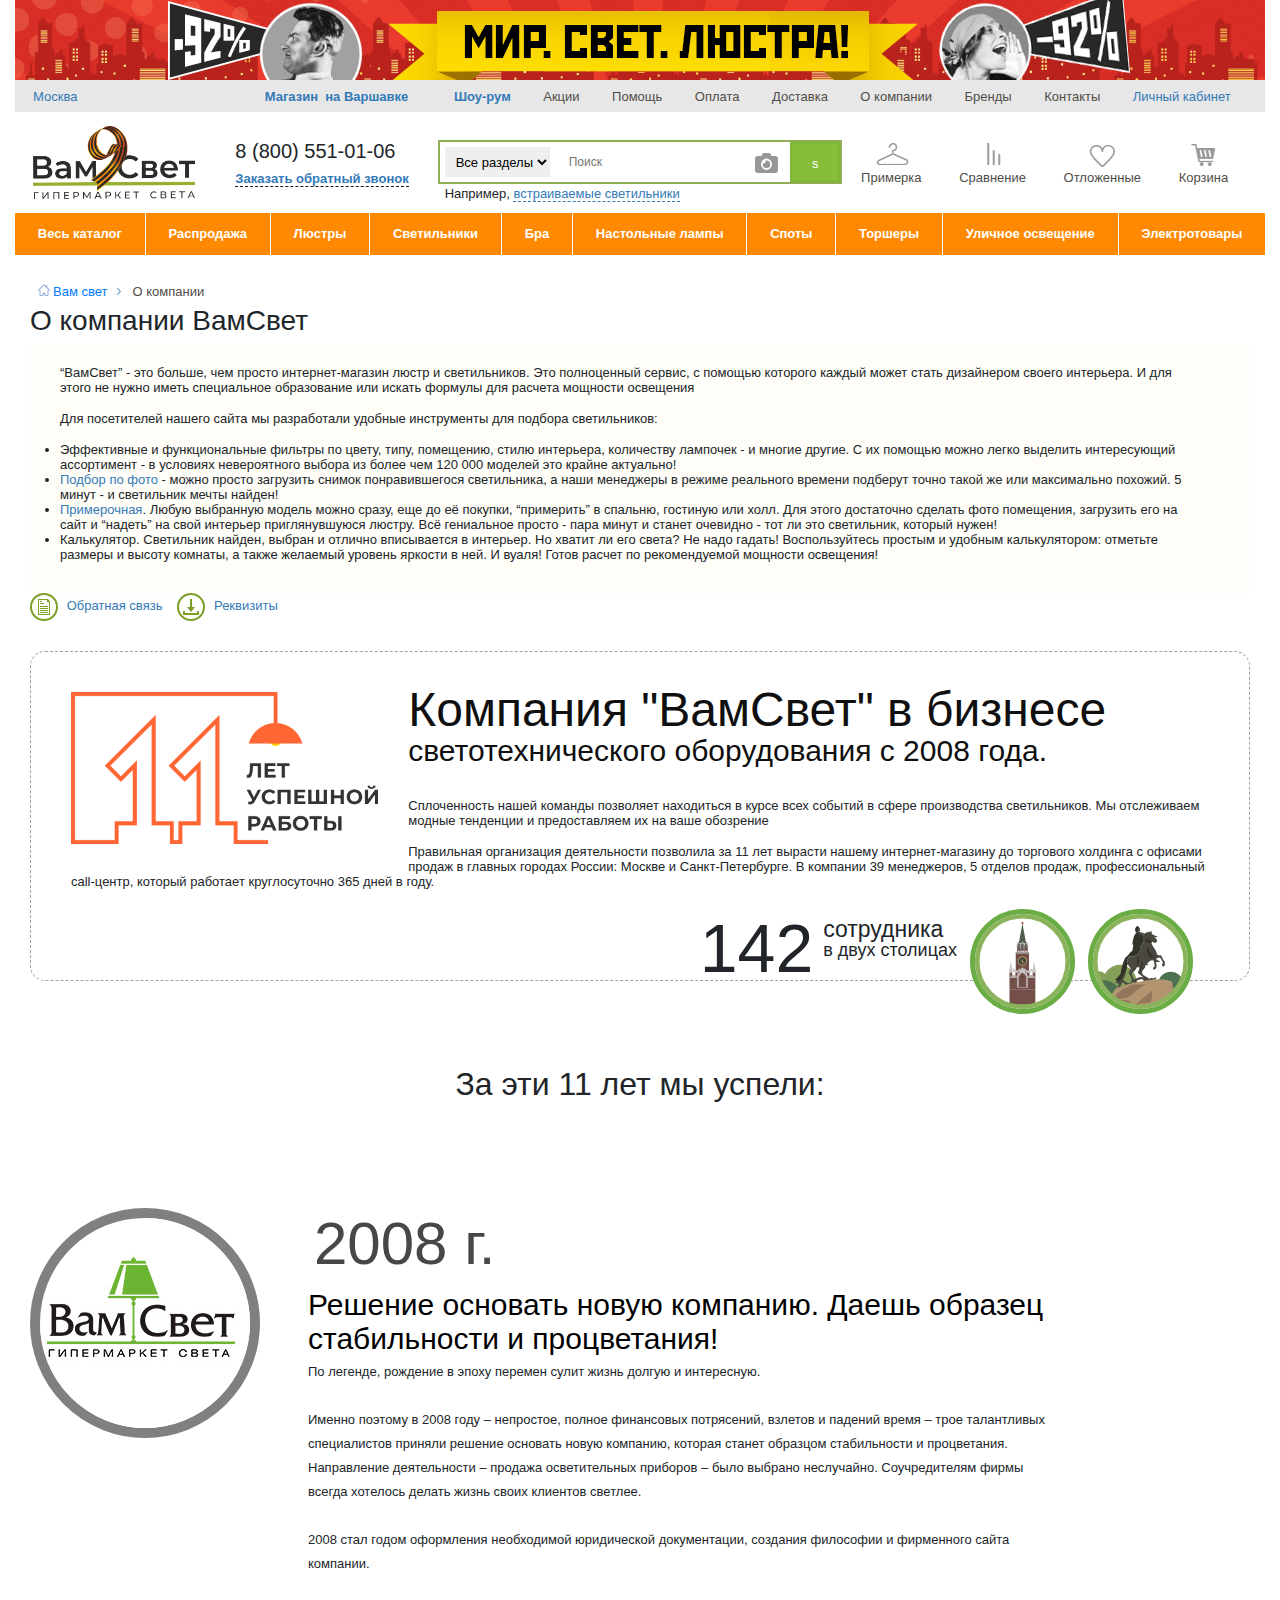
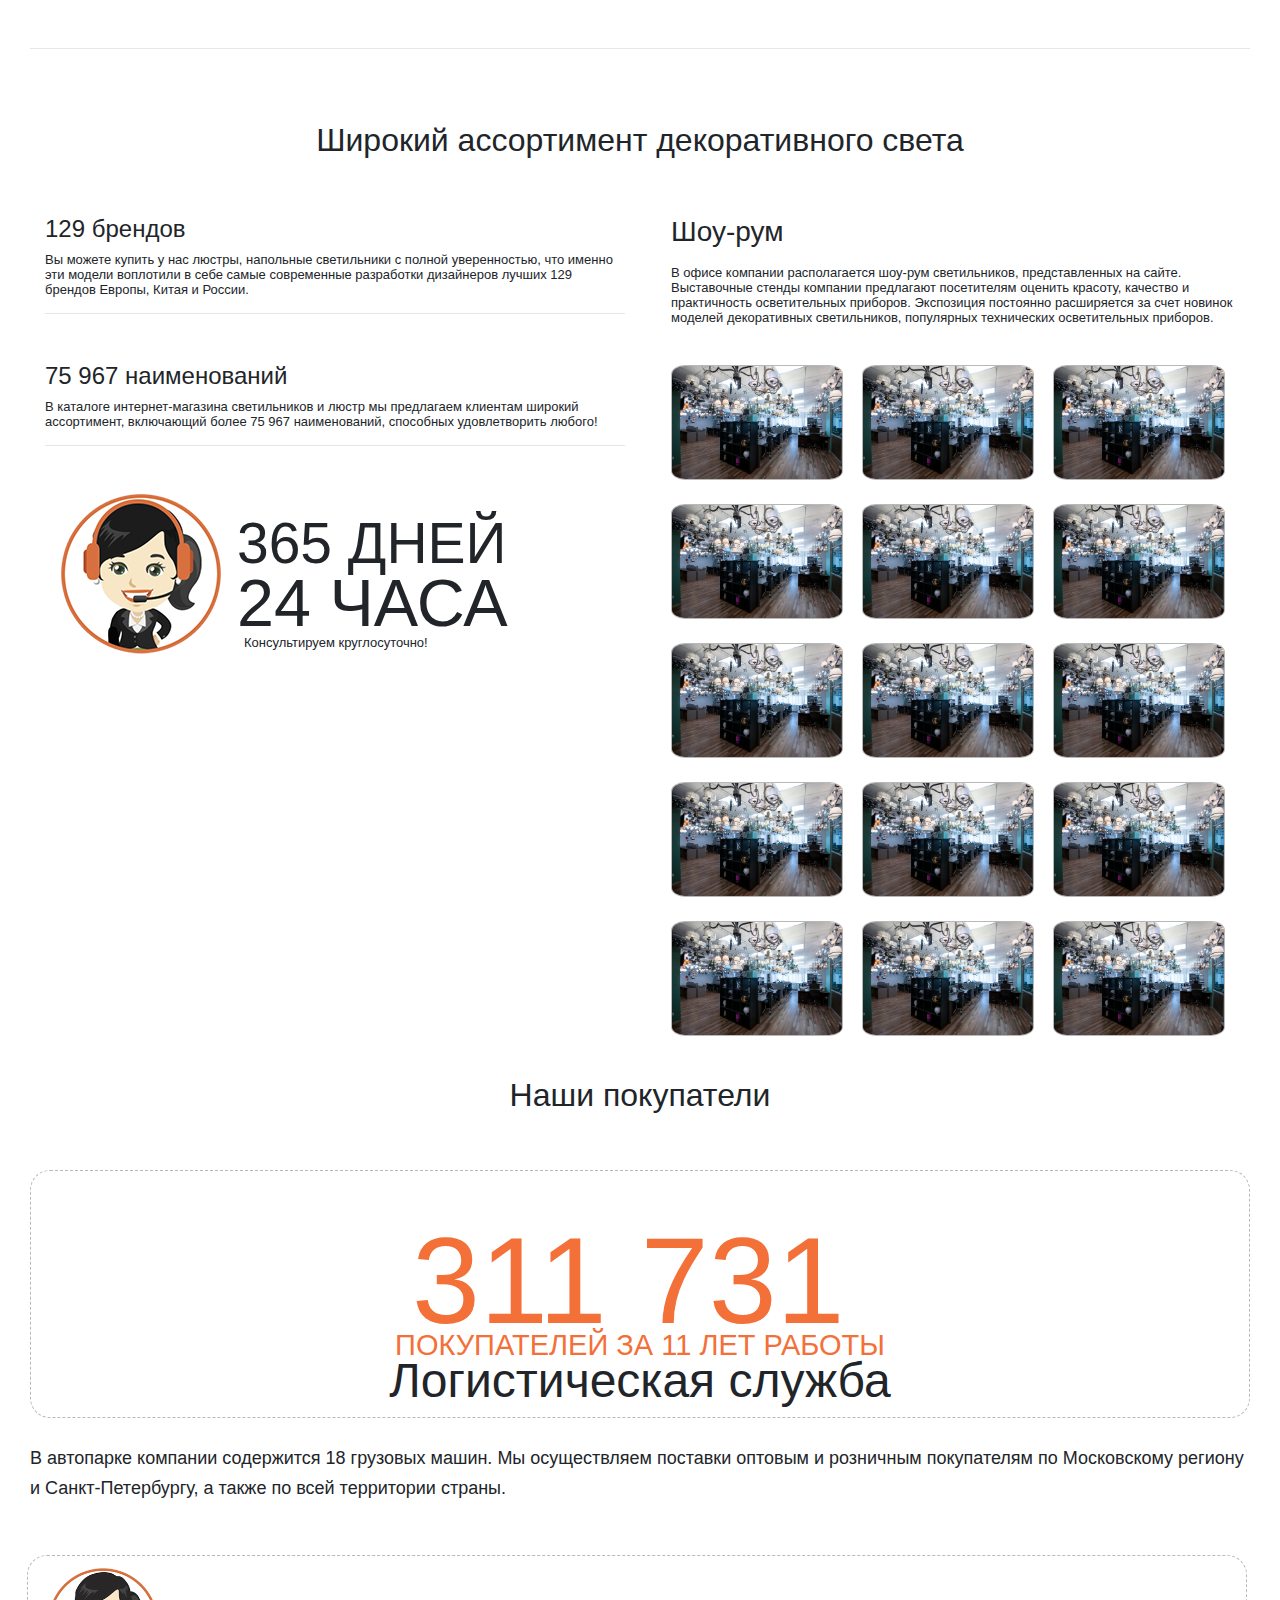
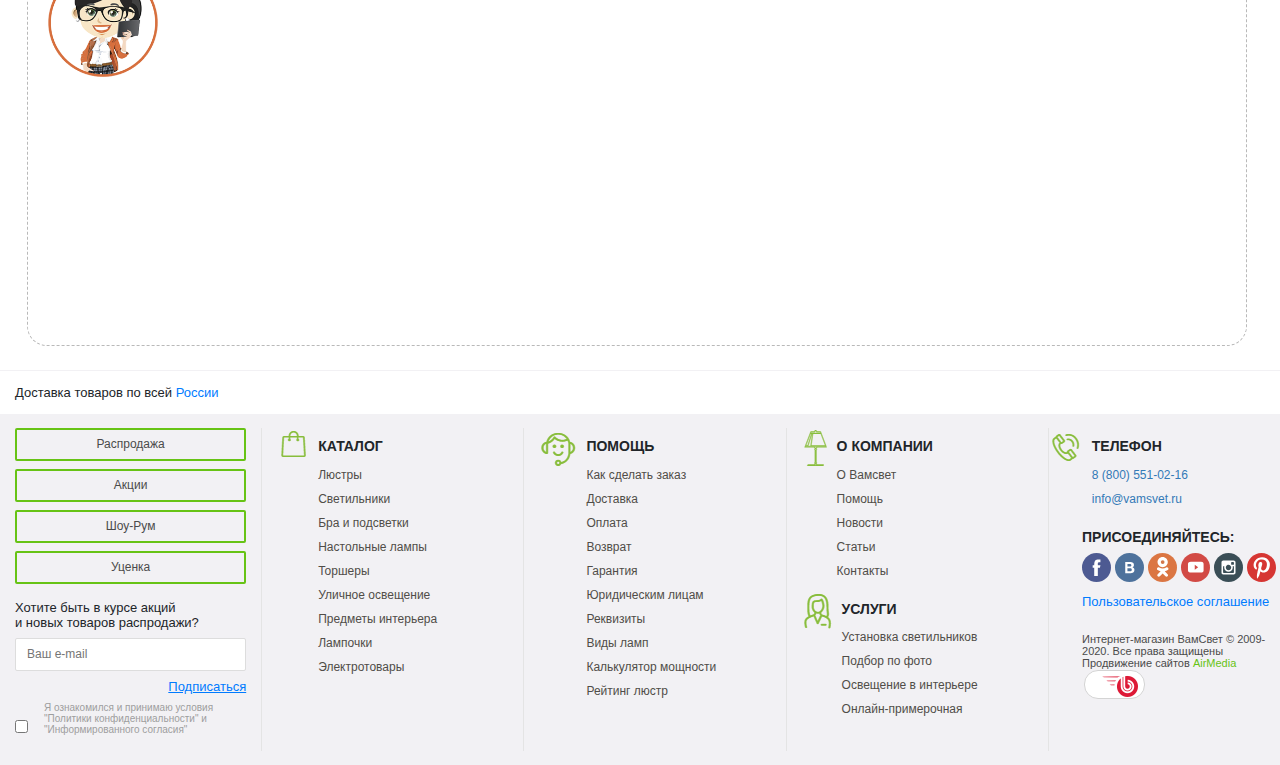
==== commit f6815476: "defered" ====
--- a/aboutUs.html
+++ b/aboutUs.html
@@ -6,6 +6,8 @@
     <title>Document</title>
     <meta name="viewport" content="width=device-width, initial-scale=1, shrink-to-fit=no">
     <link rel="stylesheet" href="css/bootstrap.min.css">
+    <link rel="stylesheet" href="css/header.css">
+    <link rel="stylesheet" href="css/footer.css">
     <link rel="stylesheet" href="css/aboutUs.css">
 </head>
 
@@ -757,7 +759,7 @@
     <!-- #main -->
 
 
-    <script src="js/about.js"></script>
+    <script src="js/main.js"></script>
 </body>
 
 </html>--- a/css/header.css
+++ b/css/header.css
@@ -0,0 +1,514 @@
+* {
+    margin: 0;
+    padding: 0;
+    box-sizing: border-box;
+}
+
+html {
+    scroll-behavior: smooth;
+}
+
+body {
+    font: 13px Arial, Helvetica, sans-serif;
+}
+
+:root {
+    --firstColor: #337ab7;
+    --secondColor: #504d48;
+    --thirdColor: #CC0000;
+    --fourColor: #90ad59;
+    --fiveColor: #E8E7E7;
+}
+
+.secondColorAndFourColor {
+    color: var(--secondColor);
+}
+
+.secondColorAndFourColor:hover {
+    color: var(--fourColor)
+}
+a {
+    text-decoration: none;
+}
+a:hover {
+    text-decoration: none;
+}
+
+.mx-100 {
+    max-width: 100%;
+}
+
+.container {
+    position: relative;
+    max-width: 1280px;
+}
+
+/*  own-paddings  */
+.px-18 {
+    padding-left: 18px;
+    padding-right: 18px;
+}
+
+.py-14 {
+    padding-top: 14px;
+    padding-bottom: 14px;
+}
+
+.px-15 {
+    padding: 0 15px;
+}
+
+/* header-block */
+
+#header {
+    padding: 21px 0 15px;
+    position: fixed;
+    top: 0;
+    width: 100%;
+    left: 0;
+    margin: 0;
+    z-index: 100;
+    background-color: #fff;
+    border-bottom: 2px solid #F6F6F6;
+}
+
+
+.header__content {
+    min-height: 52px;
+    margin: 0 auto;
+}
+@media screen and (max-width: 991px) {
+    .header-container {
+        max-width: 750px;
+        padding: 0 15px;
+     
+    }
+}
+
+.header-btn {
+    font-size: 30px;
+    cursor: pointer;
+}
+
+.sidenav {
+  height: 100%;
+  width: 0;
+  position: fixed;
+  z-index: 1;
+  top: 0;
+  left: 0;
+  background-color: #FCFBFB;
+  overflow-x: hidden;
+}
+
+.mySidenav-panel {
+    max-height: 0;
+    overflow: hidden;
+}
+
+.sidenav-link:hover {
+  color: #f1f1f1;
+}
+
+.sidenav .closebtn {
+  position: absolute;
+  top: 0;
+  right: 25px;
+  font-size: 36px;
+  margin-left: 50px;
+}
+
+
+#main {
+
+}
+
+#span-close {
+    display: none;
+}
+
+#space-link {
+    display: block;
+    padding: 2px 0 19px;
+}
+
+
+
+.accordion-menu-1::after {
+    position: absolute;
+    top: 0;
+    right: 23px;
+    display: block;
+    height: 100%;
+    width: 6px;
+    content: "";
+    background: url("../img/arrow-menu-mob.png") no-repeat 0 50%;
+}
+
+.accordion-menu-2::after {
+    position: absolute;
+    top: 0;
+    right: 23px;
+    display: block;
+    height: 100%;
+    width: 6px;
+    content: "";
+    background: url("../img/arrow-menu-mob.png") no-repeat 0 50%;
+}
+
+
+.accordion-menu-3::after {
+    position: absolute;
+    top: 0;
+    right: 23px;
+    display: block;
+    height: 100%;
+    width: 6px;
+    content: "";
+    background: url("../img/arrow-menu-mob.png") no-repeat 0 50%;
+}
+
+.active1, .accordion-menu-1:hover {
+    color: #fff !important;
+    background-color: #9BC85B;
+}
+
+.active2, .accordion-menu-2:hover {
+        color: #24282b;
+    background-color: #DFDFDF;
+}
+
+.active3, .accordion-menu-3:hover {
+        color: #24282b;
+    background-color: #DFDFDF;
+}
+.main-menu-link {
+    display: block;
+    position: relative;
+    height: 38px;
+    line-height: 38px;
+    font-family: Arial;
+    font-size: 13px;
+    font-weight: 400;
+    color: #24282b;
+    padding: 0 23px;
+    border-top: 1px solid #dcdcdc;
+}
+
+.personal-cabinet {
+    display: block;
+    border-bottom: 1px solid #dcdcdc;
+    position: relative;
+    height: 38px;
+    line-height: 38px;
+    font-family: Arial;
+    font-size: 13px;
+    font-weight: 400;
+    color: #24282b;
+    padding: 0px;
+    width: 100%;
+    background: #999;
+    color: #fff;
+    padding-left: 20px;
+    padding-right: 10px;
+}
+
+
+
+@media screen and (max-height: 450px) {
+  .sidenav {padding-top: 15px;}
+}
+
+
+
+
+
+/*  nav-1-block */
+
+.nav-1 {
+    align-items: center;
+    min-height: 32px;
+    background-color: var(--fiveColor);
+}
+
+.nav-1__link {
+    display: flex;
+    align-items: center;
+    height: 32px;
+    padding: 0 12px;
+}
+@media screen and (max-width: 1200px) {
+    .nav-1__link {
+        padding: 0 5px;
+    }
+}
+.nav-1__link:hover {
+    background-color: #fff;
+}
+
+.nav-1__link {
+    color: var(--secondColor);
+}
+
+.nav-1__links {
+    color: var(--firstColor);
+}
+@media screen and (max-width: 992px) {
+    .top-nav {
+        margin-top: 90px;
+    }
+}
+
+.dropdown {
+    position: relative;
+}
+
+.dropdown-content {
+    display: none;
+    position: absolute;
+    background-color: #fff;
+    min-width: 260px;
+    box-shadow: 0 8px 16px 0 rgba(0, 0, 0, 0.2);
+    z-index: 1000;
+}
+
+.dropdown-content a {
+    color: black;
+    padding: 12px 16px;
+    text-decoration: none;
+    display: block;
+}
+.dropdown-content a:hover {
+    color: var(--thirdColor);
+}
+.dropdown:hover .dropdown-content {
+    display: block;
+}
+.dropdown:hover a {
+    background-color: #fff;
+}
+
+/* nav-2-block */
+
+.nav-2__1-link {
+    display: block;
+    width: 162px;
+    height: 100%;
+}
+
+.nav-2 {
+    display: flex;
+    align-items: center;
+}
+
+.nav-2-column-2 > a > span {
+    color: var(--firstColor);
+    font-size: 13px;
+    font-weight: bold;
+    border-bottom: 1px dashed #171717;
+}
+@media screen and (max-width: 1140px) {
+    .nav-2-column-2 > h5 {
+        font-size: 18px;
+    }
+
+    .nav-2-column-2 {
+        margin-right: 30px;
+        margin-left: 30px;
+    }
+
+    .nav-2-column-2 > a > span {
+        font-size: 11px;
+    }
+}
+.nav-2-column-2 > a:hover span {
+    color: var(--thirdColor);
+    transition: 500ms;
+    border: none;
+    -webkit-transition: 500ms;
+    -moz-transition: 500ms;
+    -ms-transition: 500ms;
+    -o-transition: 500ms;
+}
+
+.nav-2-column-3 {
+    position: relative;
+    display: flex;
+    border: 2px solid #90ad59;
+}
+
+.nav-2-column-3 > select {
+    display: flex;
+    flex-wrap: nowrap;
+    align-items: center;
+    min-width: 98px;
+    margin: 5px;
+    background: #f0efef;
+    padding-left: 7px;
+    border: none;
+    outline: none;
+}
+
+.nav-2-column-3 > input {
+    width: 190px;
+    font-size: 12px;
+    color: #000;
+    height: 40px;
+    line-height: 40px;
+    background: none;
+    border: none;
+    padding: 0 0 0 14px;
+    outline: none;
+}
+@media screen and (min-width: 1198px) and (max-width: 1266px) {
+    .nav-2-column-3 > input {
+        width: 170px;
+    }
+}
+.photo {
+    background: url("../img/photo.svg") no-repeat;
+    background-position: center;
+    width: 23px;
+    height: 40px;
+    margin: 0 10px;
+    cursor: pointer;
+    position: relative;
+}
+.nav-2-column-3 > button {
+    position: absolute;
+    right: 0;
+    min-width: 50px;
+    border: 2px solid #7db832;
+    height: 40px;
+    line-height: 40px;
+    text-align: center;
+    background: #88bd3b;
+    cursor: pointer;
+    outline: none;
+    vertical-align: bottom;
+    color: #ffffff;
+}
+
+.nav-2-column-4__block {
+    display: flex;
+    justify-content: space-between;
+    align-items: flex-start;
+    flex-direction: column;
+}
+
+.nav-2-column-4__block > a {
+    color: var(--secondColor);
+}
+.nav-2-column-4__block > a:hover {
+    color: var(--fourColor);
+    transition: 500ms;
+    -webkit-transition: 500ms;
+    -moz-transition: 500ms;
+    -ms-transition: 500ms;
+    -o-transition: 500ms;
+}
+
+.nav-2-column-4__block-img-2 {
+    margin-top: -5px;
+}
+
+.nav-2-column-4__block__drop {
+    position: absolute;
+    left: -250px;
+    top: 5px;
+    width: 340px;
+    border: 1px solid #eae9e9;
+    background: #fff;
+    border-radius: 2px;
+    z-index: 99;
+    margin-top: 10px;
+}
+
+.nav-2-column-4__block__drop > h3 {
+    color: #000;
+    padding: 10px 15px;
+    font-size: 18px;
+}
+
+.nav-2-column-4__block__drop > p {
+    color: #000;
+    padding: 10px 15px 0;
+    border-top: 1px solid #dedede;
+}
+
+.note {
+    bottom: -35px;
+    position: absolute;
+    margin-left: 5px;
+    margin-top: 5px;
+}
+
+.note > p > a {
+    color: var(--firstColor);
+}
+
+.note > p > a > span {
+    border-bottom: 0.5px dashed #337ab7;
+}
+.note > p > a:hover span {
+    border: none;
+}
+@media screen and (max-width: 1042px) {
+    .note {
+        font-size: 12px;
+    }
+}
+
+/* nav-3 */
+
+.nav-3 {
+    height: 42px;
+    background-color: #ff8a02;
+}
+
+#nav {
+    list-style: none;
+    margin: 0;
+    display: flex;
+    justify-content: space-between;
+    align-items: center;
+    height: 100%;
+    padding: 0;
+}
+
+#nav > li {
+    -webkit-box-flex: 1;
+    -ms-flex-positive: 1;
+    flex-grow: 1;
+    height: 42px;
+    line-height: 42px;
+    white-space: nowrap;
+    text-align: center;
+}
+#nav > li:not(:last-child) {
+    border-right: 1px solid #fff;
+}
+
+#nav > li > a {
+    display: block;
+    padding: 0 20px;
+    height: 100%;
+    font-size: 14px;
+    font-weight: bold;
+    color: #ffffff;
+}
+#nav > li > a:hover {
+    background-color: #67ae00;
+}
+@media screen and (max-width: 1299px) {
+    #nav > li > a {
+        padding: 0 12px;
+        font-size: 13px;
+    }
+}
+@media screen and (max-width: 1199px) {
+    #nav > li > a {
+        padding: 0 10px;
+        font-size: 11px;
+    }
+}--- a/css/footer.css
+++ b/css/footer.css
@@ -0,0 +1,145 @@
+/* befor-footer-link */
+
+.befor-footer-link {
+    border-top: 1px solid#f2f1f4;
+}
+
+.footer {
+    background-color: #F2F1F4;
+}
+
+.footer-nav > a {
+    height: 33px;
+    font: 12px/28px Arial, Helvetica, sans-serif;
+    color: #4b4b4b;
+    text-decoration: none;
+    border: 2px solid #67C315;
+    border-radius: 2px;
+}
+
+.pl-41 {
+    padding-left: 41px;
+}
+.footer-nav > a:hover {
+    color: var(--thirdColor);
+}
+
+.footer-email {
+    padding: 0 0 0 11px;
+    background: #fff;
+    border: 1px solid #ddd;
+    display: block;
+    height: 33px;
+    font: 12px/30px Arial, Helvetica, sans-serif;
+    color: #000;
+    outline: none;
+    border-radius: 2px;
+}
+
+.footer-col {
+    border-right: 1px solid #e4e4e4;
+}
+.footer-checkbox__descr {
+    padding-left: 16px;
+  font: normal 10px Arial;
+  color: #9e9e9e;
+}
+
+.footer-col-title {
+    text-transform: uppercase;
+    padding-top: 10px;
+    font-weight: bold;
+    font-size: 14px;
+}
+.footer-col-right > nav > a {
+    font: 12px/24px Arial, Helvetica, sans-serif;
+    min-height: 24px;
+}
+
+.footer-icon {
+    width: 29px;
+    height: 29px;
+}
+
+.copyright {
+    font: 11px Arial, Helvetica, sans-serif;
+    color: #4b4b4b;
+}
+.copyright > a   {
+    color: #67C315;
+}
+.footer-link {
+    background-color: #F2F1F4;
+    color: var(--secondColor);
+}
+.footer-link:hover {
+    color: var(--thirdColor);
+    transition: 500ms;
+}
+
+.footer-col-right__info-link {
+    color: var(--firstColor);
+}
+.footer-col-right__info-link:hover {
+    color: var(--thirdColor);
+    transition: 500ms;
+}
+
+.footer-subscribe-link > a {
+    text-decoration: underline;
+}
+.footer-subscribe-link > a:hover {
+    text-decoration: none;
+    color: var(--secondColor);
+    transition: 500ms;
+}
+
+#user-link:hover {
+    transition: 500ms;
+    color: var(--thirdColor);
+}
+
+.footer-accordion {
+    color: #444;
+    cursor: pointer;
+    padding: 10px;
+    width: 100%;
+    border: none;
+    text-align: left;
+    outline: none;
+    font-size: 15px;
+    transition: 0.8s;
+  }
+    
+  .footer-panel {
+    padding: 0 18px;
+    max-height: 0;
+    overflow: hidden;
+    transition: max-height 0.5s ease-out;
+  }
+  .footer-panel-link {
+    display: block;
+    height: 38px;
+    padding: 5px 5px 5px 42px;
+    color: var(--seondary-color);
+  }
+
+.footer-border-bottom {
+    border-bottom: 1px solid #e4e4e4;
+}
+.footer-accordion-img {
+    width: 50px;
+}
+.footer-sm-form-1 {
+    display: none;
+}
+
+@media screen and (max-width: 632px) {
+    .footer-sm-form {
+        display: none;
+    }
+    .footer-sm-form-1 {
+        display: block;
+    }
+
+}--- a/css/aboutUs.css
+++ b/css/aboutUs.css
@@ -1,545 +1,3 @@
-* {
-    margin: 0;
-    padding: 0;
-    box-sizing: border-box;
-}
-
-html {
-    scroll-behavior: smooth;
-}
-
-body {
-    font: 13px Arial, Helvetica, sans-serif;
-}
-
-p {
-    font-size: 14px;
-}
-:root {
-    --firstColor: #337ab7;
-    --secondColor: #504d48;
-    --thirdColor: #CC0000;
-    --fourColor: #90ad59;
-    --fiveColor: #E8E7E7;
-}
-
-a {
-    text-decoration: none;
-}
-a:hover {
-    text-decoration: none;
-}
-
-/* our-margins */
-
-.my-10 {
-    margin-top: 10px;
-    margin-bottom: 10px;
-}
-
-.my {
-    margin-top: 20px;
-    margin-bottom: 10px;
-}
-
-.mx-100 {
-    max-width: 100%;
-}
-
-.mx-90 {
-    margin: 0 90px;
-}
-
-.mb-10 {
-    margin-bottom: 10px;
-}
-
-/* container */
-
-.container {
-    position: relative;
-    max-width: 1280px;
-}
-
-/*  own-paddings  */
-
-.pl-40 {
-    padding-left: 40px;
-}
-
-.px-18 {
-    padding-left: 18px;
-    padding-right: 18px;
-}
-
-.py-14 {
-    padding-top: 14px;
-    padding-bottom: 14px;
-}
-
-
-.px-15 {
-    padding: 0 15px;
-}
-
-/* header-block */
-
-#header {
-    padding: 21px 0 15px;
-    position: fixed;
-    top: 0;
-    width: 100%;
-    left: 0;
-    margin: 0;
-    z-index: 100;
-    background-color: #fff;
-    border-bottom: 2px solid #F6F6F6;
-}
-
-
-.header__content {
-    min-height: 52px;
-    margin: 0 auto;
-}
-@media screen and (max-width: 991px) {
-    .header-container {
-        max-width: 750px;
-        padding: 0 15px;
-     
-    }
-}
-
-.header-btn {
-    font-size: 30px;
-    cursor: pointer;
-}
-
-.sidenav {
-  height: 100%;
-  width: 0;
-  position: fixed;
-  z-index: 1;
-  top: 0;
-  left: 0;
-  background-color: #FCFBFB;
-  overflow-x: hidden;
-  transition: 0.5s;
-}
-
-.mySidenav-panel {
-    max-height: 0;
-    overflow: hidden;
-    transition: max-height 0.5s ease-out;
-}
-
-.sidenav-link:hover {
-  color: #f1f1f1;
-}
-
-.sidenav .closebtn {
-  position: absolute;
-  top: 0;
-  right: 25px;
-  font-size: 36px;
-  margin-left: 50px;
-}
-
-
-#main {
-  transition: margin-left .5s;
-}
-
-#span-close {
-    display: none;
-}
-
-#space-link {
-    display: block;
-    padding: 2px 0 19px;
-}
-
-
-
-.accordion-menu-1::after {
-    position: absolute;
-    top: 0;
-    right: 23px;
-    display: block;
-    height: 100%;
-    width: 6px;
-    content: "";
-    background: url("../img/arrow-menu-mob.png") no-repeat 0 50%;
-}
-
-.accordion-menu-2::after {
-    position: absolute;
-    top: 0;
-    right: 23px;
-    display: block;
-    height: 100%;
-    width: 6px;
-    content: "";
-    background: url("../img/arrow-menu-mob.png") no-repeat 0 50%;
-}
-
-
-.accordion-menu-3::after {
-    position: absolute;
-    top: 0;
-    right: 23px;
-    display: block;
-    height: 100%;
-    width: 6px;
-    content: "";
-    background: url("../img/arrow-menu-mob.png") no-repeat 0 50%;
-}
-
-.active1, .accordion-menu-1:hover {
-    color: #fff !important;
-    background-color: #9BC85B;
-}
-
-.active2, .accordion-menu-2:hover {
-        color: #24282b;
-    background-color: #DFDFDF;
-}
-
-.active3, .accordion-menu-3:hover {
-        color: #24282b;
-    background-color: #DFDFDF;
-}
-.main-menu-link {
-    display: block;
-    position: relative;
-    height: 38px;
-    line-height: 38px;
-    font-family: Arial;
-    font-size: 13px;
-    font-weight: 400;
-    color: #24282b;
-    padding: 0 23px;
-    border-top: 1px solid #dcdcdc;
-}
-
-.personal-cabinet {
-    display: block;
-    border-bottom: 1px solid #dcdcdc;
-    position: relative;
-    height: 38px;
-    line-height: 38px;
-    font-family: Arial;
-    font-size: 13px;
-    font-weight: 400;
-    color: #24282b;
-    padding: 0px;
-    width: 100%;
-    background: #999;
-    color: #fff;
-    padding-left: 20px;
-    padding-right: 10px;
-}
-
-
-
-@media screen and (max-height: 450px) {
-  .sidenav {padding-top: 15px;}
-}
-
-
-
-
-
-/*  nav-1-block */
-
-.nav-1 {
-    align-items: center;
-    min-height: 32px;
-    background-color: var(--fiveColor);
-}
-
-.nav-1__link {
-    display: flex;
-    align-items: center;
-    height: 32px;
-    padding: 0 12px;
-}
-@media screen and (max-width: 1200px) {
-    .nav-1__link {
-        padding: 0 5px;
-    }
-}
-.nav-1__link:hover {
-    background-color: #fff;
-}
-
-.nav-1__link {
-    color: var(--secondColor);
-}
-
-.nav-1__links {
-    color: var(--firstColor);
-}
-@media screen and (max-width: 992px) {
-    .top-nav {
-        margin-top: 90px;
-    }
-}
-
-.dropdown {
-    position: relative;
-}
-
-.dropdown-content {
-    display: none;
-    position: absolute;
-    background-color: #fff;
-    min-width: 260px;
-    box-shadow: 0 8px 16px 0 rgba(0, 0, 0, 0.2);
-    z-index: 1000;
-}
-
-.dropdown-content a {
-    color: black;
-    padding: 12px 16px;
-    text-decoration: none;
-    display: block;
-}
-.dropdown-content a:hover {
-    color: var(--thirdColor);
-}
-.dropdown:hover .dropdown-content {
-    display: block;
-}
-.dropdown:hover a {
-    background-color: #fff;
-}
-
-/* nav-2-block */
-
-.nav-2__1-link {
-    display: block;
-    width: 162px;
-    height: 100%;
-}
-
-.nav-2 {
-    display: flex;
-    align-items: center;
-}
-
-.nav-2-column-2 > a > span {
-    color: var(--firstColor);
-    font-size: 13px;
-    font-weight: bold;
-    border-bottom: 1px dashed #171717;
-}
-@media screen and (max-width: 1140px) {
-    .nav-2-column-2 > h5 {
-        font-size: 18px;
-    }
-
-    .nav-2-column-2 {
-        margin-right: 30px;
-        margin-left: 30px;
-    }
-
-    .nav-2-column-2 > a > span {
-        font-size: 11px;
-    }
-}
-.nav-2-column-2 > a:hover span {
-    color: var(--thirdColor);
-    transition: 500ms;
-    border: none;
-    -webkit-transition: 500ms;
-    -moz-transition: 500ms;
-    -ms-transition: 500ms;
-    -o-transition: 500ms;
-}
-
-.nav-2-column-3 {
-    position: relative;
-    display: flex;
-    border: 2px solid #90ad59;
-}
-
-.nav-2-column-3 > select {
-    display: flex;
-    flex-wrap: nowrap;
-    align-items: center;
-    min-width: 98px;
-    margin: 5px;
-    background: #f0efef;
-    padding-left: 7px;
-    border: none;
-    outline: none;
-}
-
-.nav-2-column-3 > input {
-    width: 190px;
-    font-size: 12px;
-    color: #000;
-    height: 40px;
-    line-height: 40px;
-    background: none;
-    border: none;
-    padding: 0 0 0 14px;
-    outline: none;
-}
-@media screen and (min-width: 1198px) and (max-width: 1266px) {
-    .nav-2-column-3 > input {
-        width: 170px;
-    }
-}
-.photo {
-    background: url("../img/photo.svg") no-repeat;
-    background-position: center;
-    width: 23px;
-    height: 40px;
-    margin: 0 10px;
-    cursor: pointer;
-    position: relative;
-}
-.nav-2-column-3 > button {
-    position: absolute;
-    right: 0;
-    min-width: 50px;
-    border: 2px solid #7db832;
-    height: 40px;
-    line-height: 40px;
-    text-align: center;
-    background: #88bd3b;
-    cursor: pointer;
-    outline: none;
-    vertical-align: bottom;
-    color: #ffffff;
-}
-
-.nav-2-column-4__block {
-    display: flex;
-    justify-content: space-between;
-    align-items: flex-start;
-    flex-direction: column;
-}
-
-.nav-2-column-4__block > a {
-    color: var(--secondColor);
-}
-.nav-2-column-4__block > a:hover {
-    color: var(--fourColor);
-    transition: 500ms;
-    -webkit-transition: 500ms;
-    -moz-transition: 500ms;
-    -ms-transition: 500ms;
-    -o-transition: 500ms;
-}
-
-.nav-2-column-4__block-img-2 {
-    margin-top: -5px;
-}
-
-.nav-2-column-4__block__drop {
-    position: absolute;
-    left: -250px;
-    top: 20px;
-    width: 340px;
-    border: 1px solid #eae9e9;
-    background: #fff;
-    border-radius: 2px;
-    z-index: 99;
-    margin-top: 10px;
-}
-
-.nav-2-column-4__block__drop > h3 {
-    color: #000;
-    padding: 10px 15px;
-    font-size: 18px;
-}
-
-.nav-2-column-4__block__drop > p {
-    color: #000;
-    padding: 10px 15px 0;
-    border-top: 1px solid #dedede;
-}
-
-.note {
-    bottom: -35px;
-    position: absolute;
-    margin-left: 5px;
-    margin-top: 5px;
-}
-
-.note > p > a {
-    color: var(--firstColor);
-}
-
-.note > p > a > span {
-    border-bottom: 0.5px dashed #337ab7;
-}
-.note > p > a:hover span {
-    border: none;
-}
-@media screen and (max-width: 1042px) {
-    .note {
-        font-size: 12px;
-    }
-}
-
-/* nav-3 */
-
-.nav-3 {
-    height: 42px;
-    background-color: #ff8a02;
-}
-
-#nav {
-    list-style: none;
-    margin: 0;
-    display: flex;
-    justify-content: space-between;
-    align-items: center;
-    height: 100%;
-    padding: 0;
-}
-
-#nav > li {
-    -webkit-box-flex: 1;
-    -ms-flex-positive: 1;
-    flex-grow: 1;
-    height: 42px;
-    line-height: 42px;
-    white-space: nowrap;
-    text-align: center;
-}
-#nav > li:not(:last-child) {
-    border-right: 1px solid #fff;
-}
-
-#nav > li > a {
-    display: block;
-    padding: 0 20px;
-    height: 100%;
-    font-size: 14px;
-    font-weight: bold;
-    color: #ffffff;
-}
-#nav > li > a:hover {
-    background-color: #67ae00;
-}
-@media screen and (max-width: 1299px) {
-    #nav > li > a {
-        padding: 0 12px;
-        font-size: 13px;
-    }
-}
-@media screen and (max-width: 1199px) {
-    #nav > li > a {
-        padding: 0 10px;
-        font-size: 11px;
-    }
-}
-
-
 /* main */ 
 
 .main {
